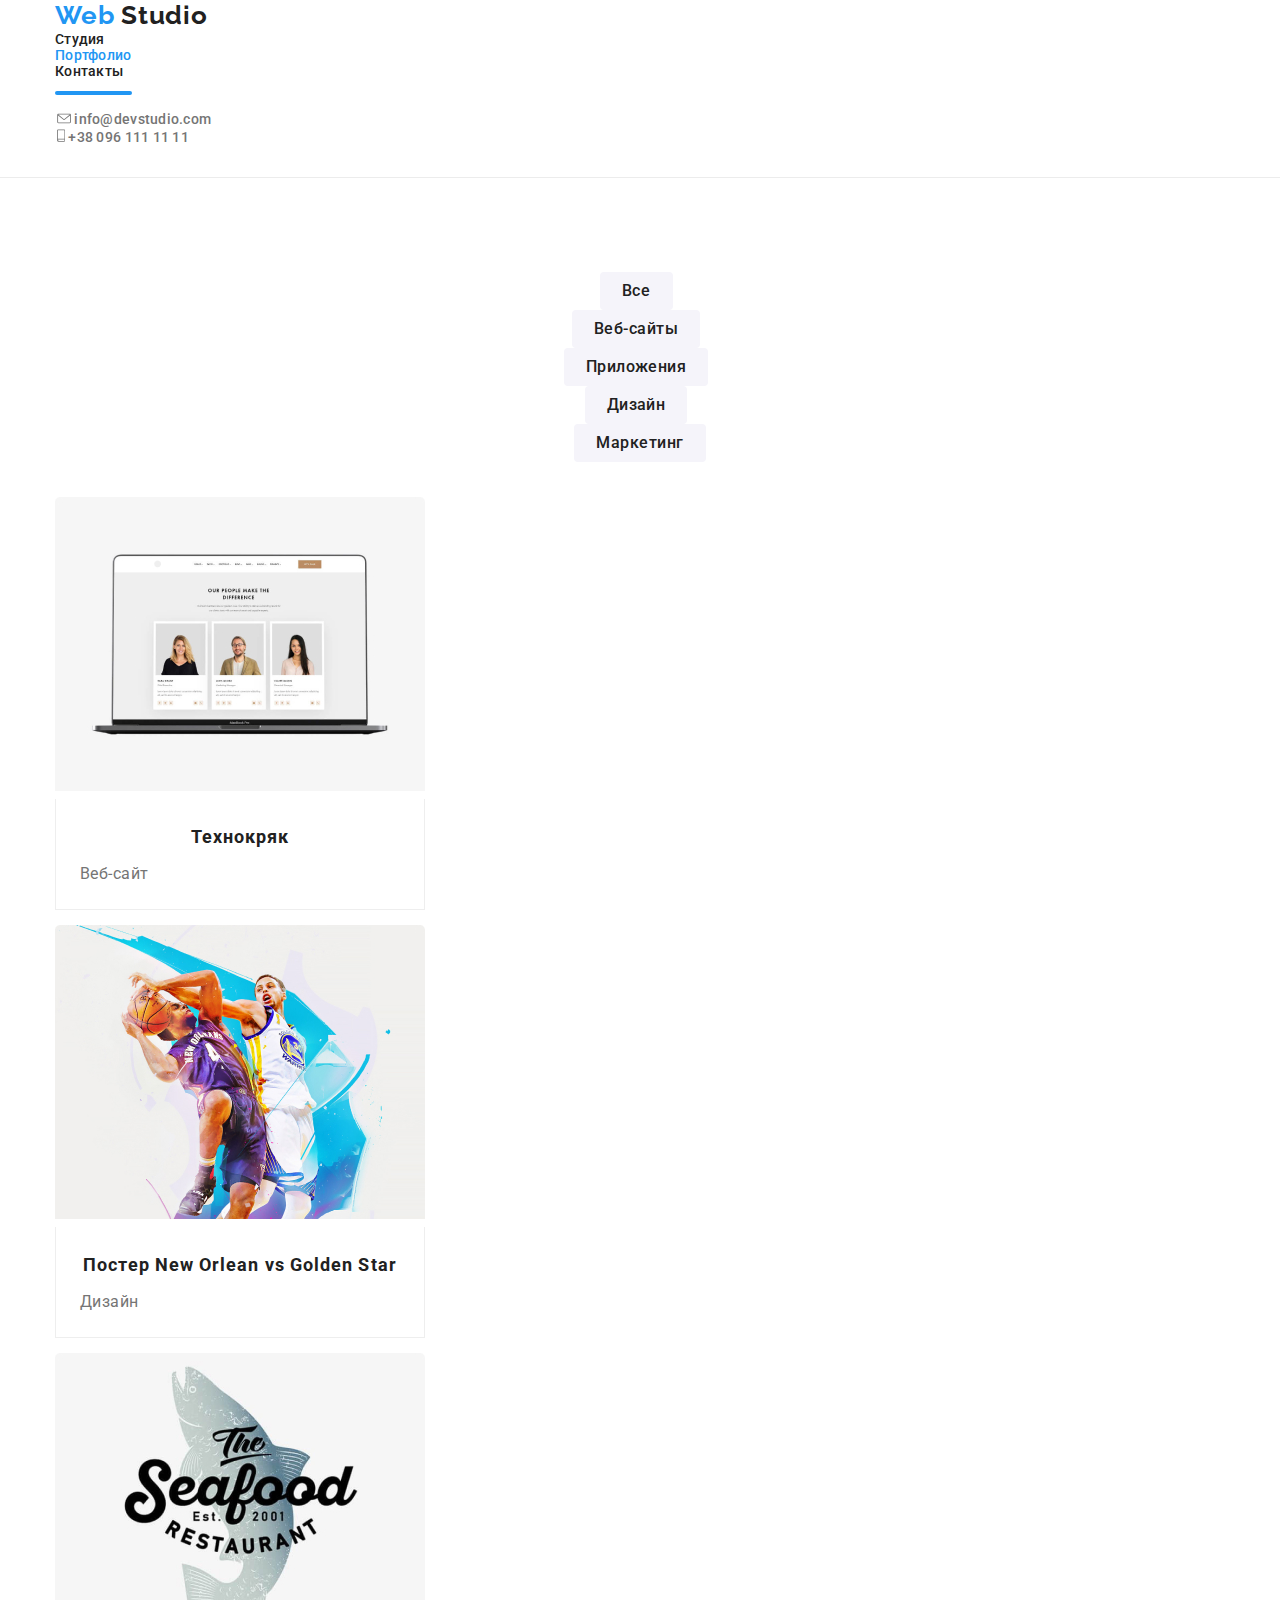
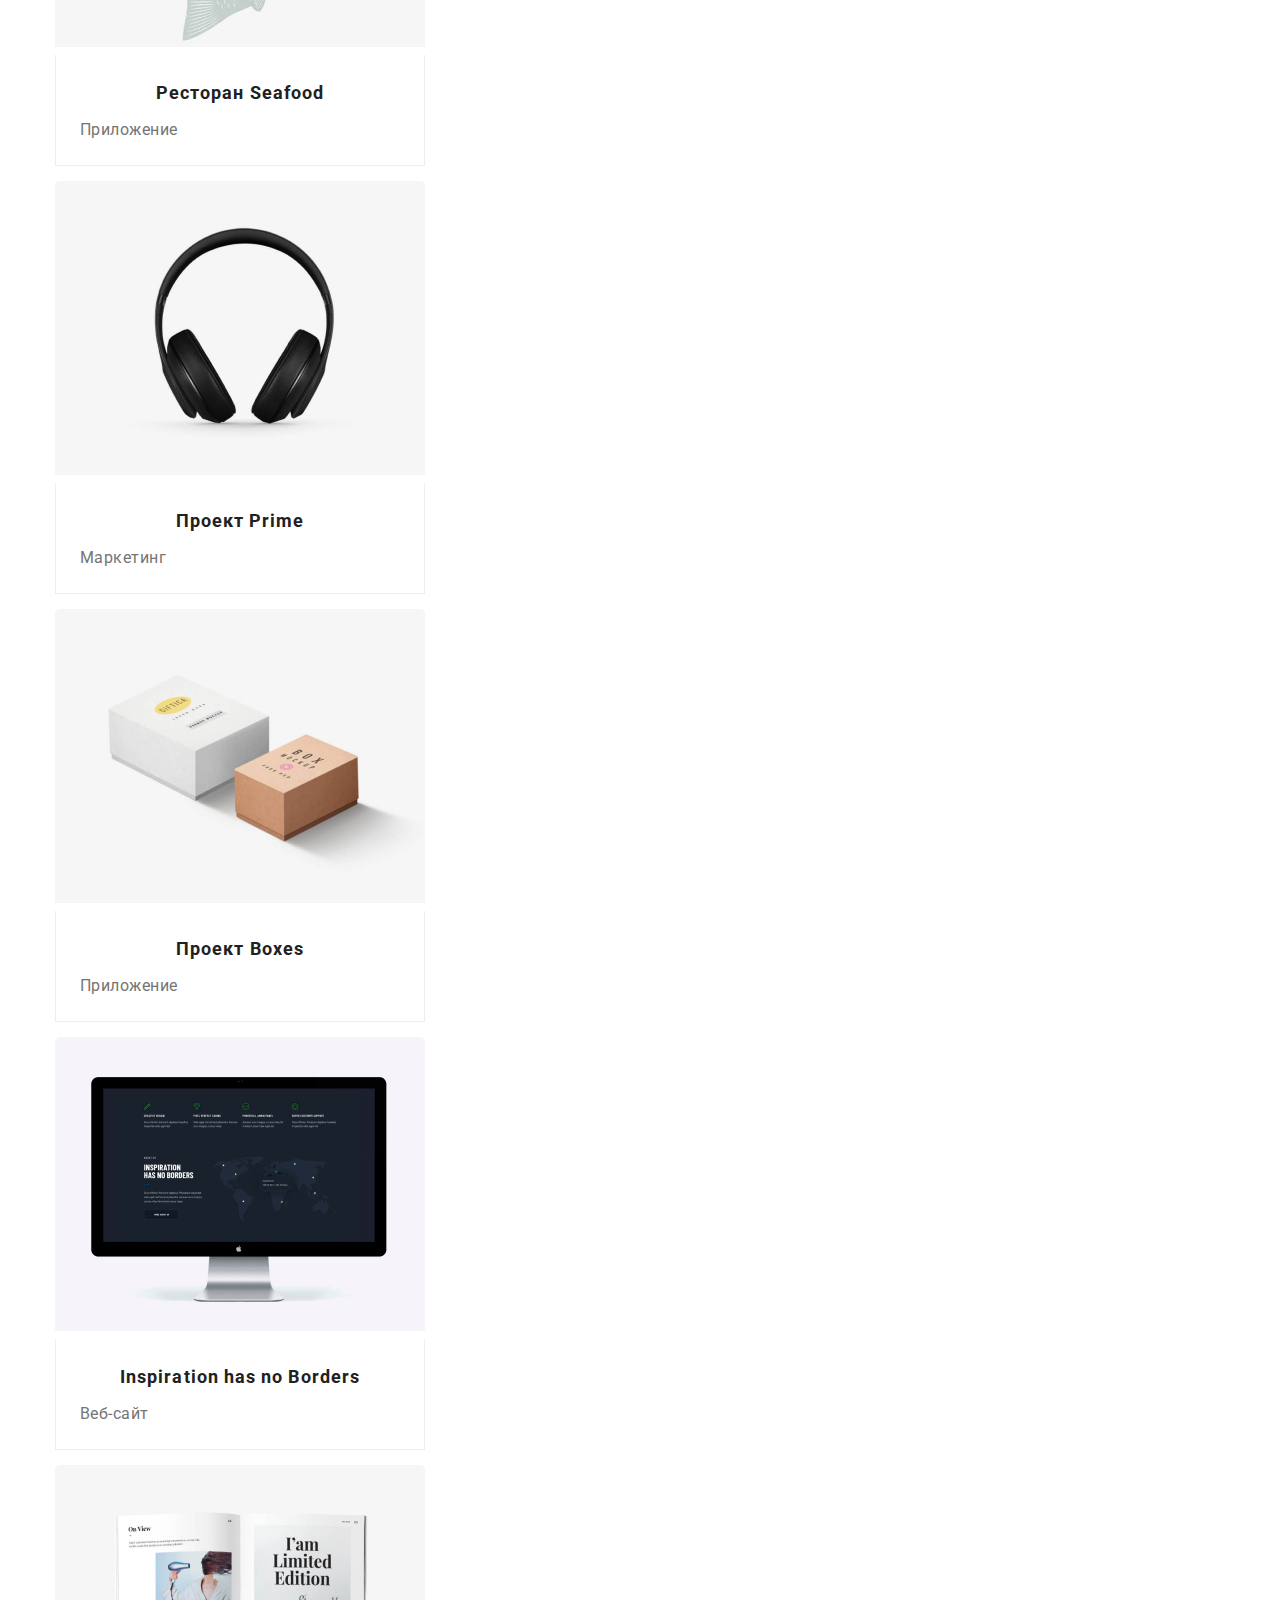
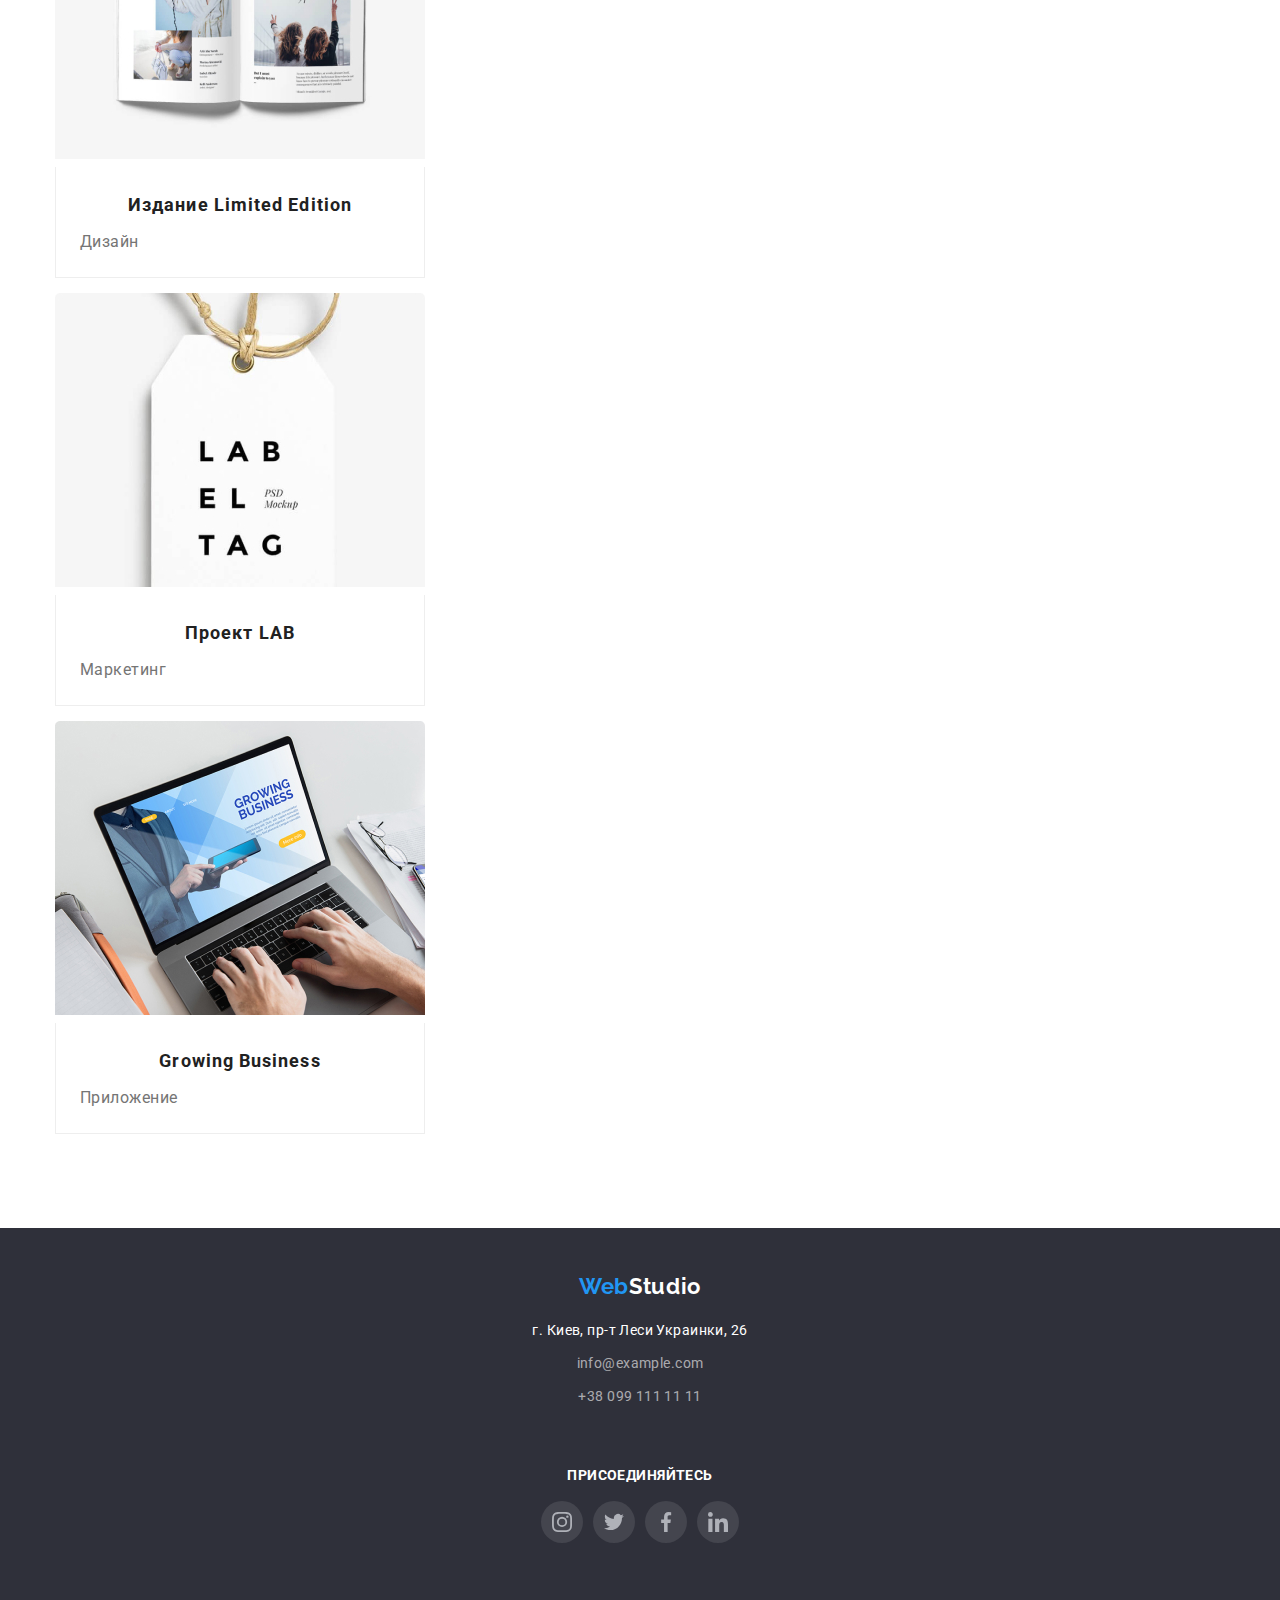
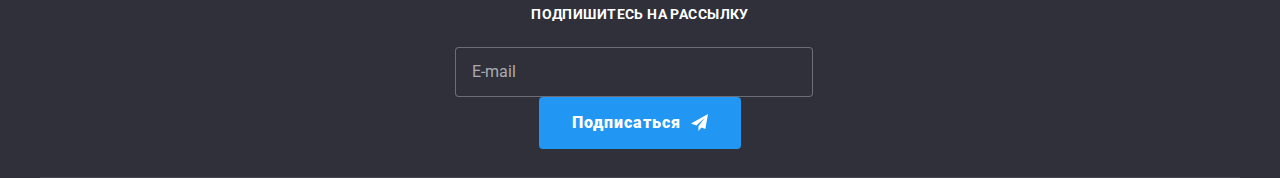
==== portfolio.html @ fcca1f17 "DZ08_30.07.2020" ====
<!DOCTYPE html>
<html lang="ru">
  <head>
    <meta charset="UTF-8" />
    <meta name="viewport" content="width=device-width, initial-scale=1.0" />
    <link
      rel="stylesheet"
      href="https://fonts.googleapis.com/css2?family=Raleway:wght@700&family=Roboto:wght@400;500;900&display=swap"
    />
    <link
      rel="stylesheet"
      href="https://cdnjs.cloudflare.com/ajax/libs/modern-normalize/0.6.0/modern-normalize.min.css"
    />
    <link rel="stylesheet" href="./css/styles.css" />
    <link rel="stylesheet" href="./css/main.min.css" />
    <title>Портфолиo</title>
  </head>

  <body class="body">
    <header class="portfolioheader">
      <div class="container">
        <a href="./index.html" class="logo" id="top"
          ><span class="active">Web</span> Studio</a
        >
        <nav class="navigation">
          <ul class="nav-list">
            <li class="nav-item">
              <a href="./index.html" class="nav-linc">Студия</a>
            </li>
            <li class="nav-item">
              <a href="./portfolio.html" class="nav-linc activenav"
                >Портфолио</a
              >
            </li>
            <li class="nav-item"><a href="" class="nav-linc">Контакты</a></li>
          </ul>
        </nav>
        <address>
          <ul class="contacts-list">
            <li class="contacts-item">
              <a href="mailto:info@devstudio.com" class="headericon"
                ><svg class="icon-mail" width="16" height="12">
                  <use href="./images/sprite.svg#iconmail"></use>
                </svg>
                info@devstudio.com</a
              >
            </li>
            <li class="contacts-item">
              <a href="tel:+380961111111" class="headericon"
                ><svg class="icon-phone" width="10" height="15">
                  <use href="./images/sprite.svg#icontelephone01"></use>
                </svg>
                +38 096 111 11 11</a
              >
            </li>
          </ul>
        </address>
      </div>
    </header>
    <main>
      <section class="our-works">
        <div class="container">
          <h1>Наши работы</h1>
          <!-- Скрыть заголовок -->
          <!-- кнопки -->
          <ul class="filters-list">
            <li class="filters-item">
              <button type="button" class="pbutton shadow">Все</button>
            </li>
            <li class="filters-item">
              <button type="button" class="pbutton shadow">Веб-сайты</button>
            </li>
            <li class="filters-item">
              <button type="button" class="pbutton shadow">Приложения</button>
            </li>
            <li class="filters-item">
              <button type="button" class="pbutton shadow">Дизайн</button>
            </li>
            <li class="filters-item">
              <button type="button" class="pbutton shadow">Маркетинг</button>
            </li>
          </ul>
          <!-- список -->
          <ul class="works">
            <li class="works-item">
              <a class="item-link" href="#">
                <div class="imageportfolio">
                  <img
                    src="./images/portfolio-noutbook.jpg"
                    alt="Изображение ноутбука"
                    width="370"
                    height="294"
                  />
                  <div class="overlay-description">
                    <p class="item-description">
                      Технокряк это современная площадка распространения
                      коронавируса. Компании используют эту платформу для
                      цифрового шпионажа и атак на защищённые сервера
                      конкурентов.
                    </p>
                  </div>
                </div>
                <div class="item-info">
                  <h2 class="item-title">Технокряк</h2>
                  <p class="filter-type">Веб-сайт</p>
                </div>
              </a>
            </li>
            <li class="works-item">
              <a class="item-link" href="#">
                <div class="imageportfolio">
                  <img
                    src="./images/portfolio-bascket.jpg"
                    alt="Постер New Orlean vs Golden Star"
                    width="370"
                    height="294"
                  />
                  <div class="overlay-description">
                    <p class="item-description">
                      Технокряк это современная площадка распространения
                      коронавируса. Компании используют эту платформу для
                      цифрового шпионажа и атак на защищённые сервера
                      конкурентов.
                    </p>
                  </div>
                </div>
                <div class="item-info">
                  <h2 class="item-title">Постер New Orlean vs Golden Star</h2>
                  <p class="filter-type">Дизайн</p>
                </div>
              </a>
            </li>
            <li class="works-item">
              <a class="item-link" href="#">
                <div class="imageportfolio">
                  <img
                    src="./images/portfolio-fish.jpg"
                    alt="Изображение лого ресторана"
                    width="370"
                    height="294"
                  />
                  <div class="overlay-description">
                    <p class="item-description">
                      Технокряк это современная площадка распространения
                      коронавируса. Компании используют эту платформу для
                      цифрового шпионажа и атак на защищённые сервера
                      конкурентов.
                    </p>
                  </div>
                </div>
                <div class="item-info">
                  <h2 class="item-title">Ресторан Seafood</h2>
                  <p class="filter-type">Приложение</p>
                </div>
              </a>
            </li>
            <li class="works-item">
              <a class="item-link" href="#">
                <div class="imageportfolio">
                  <img
                    src="./images/portfolio-headphones.jpg"
                    alt="Изображение наушников"
                    width="370"
                    height="294"
                  />
                  <div class="overlay-description">
                    <p class="item-description">
                      Технокряк это современная площадка распространения
                      коронавируса. Компании используют эту платформу для
                      цифрового шпионажа и атак на защищённые сервера
                      конкурентов.
                    </p>
                  </div>
                </div>
                <div class="item-info">
                  <h2 class="item-title">Проект Prime</h2>
                  <p class="filter-type">Маркетинг</p>
                </div>
              </a>
            </li>
            <li class="works-item">
              <a class="item-link" href="#">
                <div class="imageportfolio">
                  <img
                    src="./images/portfolio-boxes.jpg"
                    alt="Изображение коробок"
                    width="370"
                    height="294"
                  />
                  <div class="overlay-description">
                    <p class="item-description">
                      Технокряк это современная площадка распространения
                      коронавируса. Компании используют эту платформу для
                      цифрового шпионажа и атак на защищённые сервера
                      конкурентов.
                    </p>
                  </div>
                </div>
                <div class="item-info">
                  <h2 class="item-title">Проект Boxes</h2>
                  <p class="filter-type">Приложение</p>
                </div>
              </a>
            </li>
            <li class="works-item">
              <a class="item-link" href="">
                <div class="imageportfolio">
                  <img
                    src="./images/portfolio-imac.jpg"
                    alt="Изображение монитора"
                    width="370"
                    height="294"
                  />
                  <div class="overlay-description">
                    <p class="item-description">
                      Технокряк это современная площадка распространения
                      коронавируса. Компании используют эту платформу для
                      цифрового шпионажа и атак на защищённые сервера
                      конкурентов.
                    </p>
                  </div>
                </div>
                <div class="item-info">
                  <h2 class="item-title">Inspiration has no Borders</h2>
                  <p class="filter-type">Веб-сайт</p>
                </div>
              </a>
            </li>
            <li class="works-item">
              <a class="item-link" href="">
                <div class="imageportfolio">
                  <img
                    src="./images/portfolio-magazine.jpg"
                    alt="Изображение книги"
                    width="370"
                    height="294"
                  />
                  <div class="overlay-description">
                    <p class="item-description">
                      Технокряк это современная площадка распространения
                      коронавируса. Компании используют эту платформу для
                      цифрового шпионажа и атак на защищённые сервера
                      конкурентов.
                    </p>
                  </div>
                </div>
                <div class="item-info">
                  <h2 class="item-title">Издание Limited Edition</h2>
                  <p class="filter-type">Дизайн</p>
                </div>
              </a>
            </li>
            <li class="works-item">
              <a class="item-link" href="">
                <div class="imageportfolio">
                  <img
                    src="./images/portfolio-lable.jpg"
                    alt="Изображение логотипа компании"
                    width="370"
                    height="294"
                  />
                  <div class="overlay-description">
                    <p class="item-description">
                      Технокряк это современная площадка распространения
                      коронавируса. Компании используют эту платформу для
                      цифрового шпионажа и атак на защищённые сервера
                      конкурентов.
                    </p>
                  </div>
                </div>
                <div class="item-info">
                  <h2 class="item-title">Проект LAB</h2>
                  <p class="filter-type">Маркетинг</p>
                </div>
              </a>
            </li>
            <li class="works-item">
              <a class="item-link" href="">
                <div class="imageportfolio">
                  <img
                    src="./images/portfolio-heandlaptop.jpg"
                    alt="Изображение ноутбука"
                    width="370"
                    height="294"
                  />
                  <div class="overlay-description">
                    <p class="item-description">
                      Технокряк это современная площадка распространения
                      коронавируса. Компании используют эту платформу для
                      цифрового шпионажа и атак на защищённые сервера
                      конкурентов.
                    </p>
                  </div>
                </div>
                <div class="item-info">
                  <h2 class="item-title">Growing Business</h2>
                  <p class="filter-type">Приложение</p>
                </div>
              </a>
            </li>
          </ul>
        </div>
      </section>
    </main>
    <footer>
      <div class="container">
        <div>
          <a class="logo" href=""><span class="active">Web</span> Studio</a>
          <address class="address">
            <ul class="address-list">
              <li class="address-item">г. Киев, пр-т Леси Украинки, 26</li>
              <li class="address-item">
                <a href="mailto:info@example.com">info@example.com</a>
              </li>
              <li class="address-item">
                <a href="tel:+380991111111">+38 099 111 11 11</a>
              </li>
            </ul>
          </address>
        </div>
        <div class="subscribe-social">
          <p class="subscribe">Присоединяйтесь</p>
          <ul class="social">
            <li class="social-item">
              <a href="" class="sociallinc"
                ><svg class="socialicon" width="20" height="20">
                  <use href="./images/sprite.svg#iconinstagram"></use>
                </svg>
              </a>
            </li>
            <li class="social-item">
              <a href="" class="sociallinc"
                ><svg class="socialicon" width="20" height="20">
                  <use href="./images/sprite.svg#icontvitter"></use>
                </svg>
              </a>
            </li>
            <li class="social-item">
              <a href="" class="sociallinc"
                ><svg class="socialicon" width="20" height="20">
                  <use href="./images/sprite.svg#iconfasebook"></use>
                </svg>
              </a>
            </li>
            <li class="social-item">
              <a href="" class="sociallinc"
                ><svg class="socialicon" width="20" height="20">
                  <use href="./images/sprite.svg#iconin"></use>
                </svg>
              </a>
            </li>
          </ul>
        </div>
        <div class="subscribe-form">
          <b class="footer-call">Подпишитесь на рассылку</b>
          <form>
            <div class="subscription">
              <input
                type="email"
                name="email"
                class="email"
                placeholder="E-mail"
              />
              <button type="submit" class="button button-footer">
                <span class="subscriber">Подписаться</span
                ><svg class="subscriber-icon" width="27" height="27">
                  <use href="./images/sprite.svg#iconiconsend"></use>
                </svg>
              </button>
            </div>
          </form>
        </div>
      </div>
    </footer>
    <script src="./js/modal.js"></script>
  </body>
</html>
---- css/main.min.css ----
html{-webkit-box-sizing:border-box;box-sizing:border-box}*,::before,::after{-webkit-box-sizing:inherit;box-sizing:inherit}h1,h2,h3,p{margin-top:0px;margin-bottom:0px}ul{list-style:none;padding-left:0px;margin:0px}body{font-family:"Roboto",sans-serif;color:#757575;font-size:14px;line-height:1.71;letter-spacing:0.03em}body.modal-open{overflow:hidden}.container{margin-top:0px;margin-bottom:0px;margin-left:auto;margin-right:auto;padding-top:94px;padding-right:15px;padding-bottom:94px;padding-left:15px}@media screen and (min-width: 480px){.container{width:480px}}@media screen and (min-width: 768px){.container{width:768px}}@media screen and (min-width: 1200px){.container{width:1200px}}header .container,footer .container{padding-top:0px;padding-bottom:0px}header{font-family:Roboto;font-style:normal;font-weight:500;font-size:14px;line-height:16px;letter-spacing:0.02em;color:#212121;border-bottom:2px solid #ececec}.portfolioheader{border-bottom:1px solid #ececec}header .container{-webkit-box-align:center;-ms-flex-align:center;align-items:center}header a{text-decoration:none}.address{font-style:none}.logo{display:block;font-family:"Raleway",sans-serif;color:#212121;font-size:26px;font-weight:700;line-height:1.19;letter-spacing:0.03em}.active{color:#2196f3}.nav-item .nav-linc.activenav{position:relative;color:#2196f3}.activenav::after{content:"";position:absolute;left:0;bottom:0;width:100%;height:4px;background-color:#2196f3;border-radius:2px}.nav-item{-webkit-transition:color 250ms cubic-bezier(0.4, 0, 0.2, 1);transition:color 250ms cubic-bezier(0.4, 0, 0.2, 1)}.nav-item:not(:last-child){margin-right:50px}.nav-linc{position:relative;text-decoration:none}.nav-item .nav-linc{color:#212121;padding-top:32px;padding-bottom:32px;-webkit-transition:color 250ms cubic-bezier(0.4, 0, 0.2, 1);transition:color 250ms cubic-bezier(0.4, 0, 0.2, 1)}.nav-item .nav-linc:hover,.nav-item .nav-linc:focus{color:#2196f3}.nav-item .nav-linc::before{content:"";position:absolute;left:0;bottom:0;background-color:#2196f3;width:100%;height:4px;border-radius:2px;-webkit-transform:scaleX(0);transform:scaleX(0);-webkit-transition:-webkit-transform 250ms cubic-bezier(0.4, 0, 0.2, 1);transition:-webkit-transform 250ms cubic-bezier(0.4, 0, 0.2, 1);transition:transform 250ms cubic-bezier(0.4, 0, 0.2, 1);transition:transform 250ms cubic-bezier(0.4, 0, 0.2, 1), -webkit-transform 250ms cubic-bezier(0.4, 0, 0.2, 1)}.nav-item .nav-linc:hover::before{-webkit-transform:scaleX(1);transform:scaleX(1)}.contacts-list{-webkit-box-orient:vertical;-webkit-box-direction:normal;-ms-flex-direction:column;flex-direction:column;-webkit-box-pack:center;-ms-flex-pack:center;justify-content:center;-webkit-box-align:center;-ms-flex-align:center;align-items:center;padding-top:32px;padding-bottom:32px;font-family:Roboto;font-style:normal;font-weight:500;font-size:14px;line-height:16px;letter-spacing:0.02em}.contacts-item:not(:last-child){margin-right:50px}.headericon{-webkit-box-align:center;-ms-flex-align:center;align-items:center;color:#757575;fill:#757575;-webkit-transition:color 250ms cubic-bezier(0.4, 0, 0.2, 1),fill 250ms cubic-bezier(0.4, 0, 0.2, 1);transition:color 250ms cubic-bezier(0.4, 0, 0.2, 1),fill 250ms cubic-bezier(0.4, 0, 0.2, 1)}.headericon:hover,.headericon:focus{fill:#2196f3;color:#2196f3}.logo-and-button{position:relative;display:-webkit-box;display:-ms-flexbox;display:flex;-webkit-box-align:center;-ms-flex-align:center;align-items:center;-webkit-box-pack:justify;-ms-flex-pack:justify;justify-content:space-between;min-height:80px}.header-button{display:-webkit-inline-box;display:-ms-inline-flexbox;display:inline-flex;padding:0px;margin:0px;border:none;background-color:transparent}.header-button:hover,.header-button:focus{fill:#2196f3;color:#2196f3}.header-button .icon-menu{display:none}.header-button.is-open .icon-menu{display:block}.header-button.is-open .icon-cross{display:none}.menu-container.is-open{display:block}.menu-container{position:absolute;display:none;height:393px;top:60px;left:0;width:100%;padding-top:60px;padding-bottom:60px;z-index:10;text-align:center;background-color:#fff}.hero{max-width:1600px;min-height:600px;margin-left:auto;margin-right:auto;background-image:-webkit-gradient(linear, left top, right top, from(rgba(47,48,58,0.8)), to(rgba(47,48,58,0.8))),url(../images/hero_img.jpg);background-image:linear-gradient(to right, rgba(47,48,58,0.8), rgba(47,48,58,0.8)),url(../images/hero_img.jpg);background-size:cover;background-position:center;background-repeat:no-repeat;text-align:center;padding-top:200px;padding-bottom:200px;background-color:slategray}.hero-title{color:#fff;font-size:44px;line-height:1.36;font-weight:900;letter-spacing:0.06em;text-transform:uppercase;margin-bottom:30px}.backdrop{position:fixed;top:0;left:0;width:100%;height:100%;overflow-y:scroll;background-color:rgba(0,0,0,0.2);opacity:1;-webkit-transition:opacity 250ms cubic-bezier(0.4, 0, 0.2, 1);transition:opacity 250ms cubic-bezier(0.4, 0, 0.2, 1)}.modal{position:absolute;-webkit-transform:translate(-50%, -50%);transform:translate(-50%, -50%);max-width:calc(100% - 30px);max-height:calc(100% - 30px);overflow:auto;text-align:center;padding-top:40px;padding-right:40px;padding-bottom:40px;padding-left:40px;margin-top:93px;background-color:#ffffff;border-radius:4px;-webkit-box-shadow:0px 2px 1px rgba(0,0,0,0.2),0px 1px 1px rgba(0,0,0,0.14),0px 1px 3px rgba(0,0,0,0.12);box-shadow:0px 2px 1px rgba(0,0,0,0.2),0px 1px 1px rgba(0,0,0,0.14),0px 1px 3px rgba(0,0,0,0.12);-webkit-transform:translate(-50%, -50%) scale(1);transform:translate(-50%, -50%) scale(1);-webkit-transition:-webkit-transform 250ms cubic-bezier(0.4, 0, 0.2, 1);transition:-webkit-transform 250ms cubic-bezier(0.4, 0, 0.2, 1);transition:transform 250ms cubic-bezier(0.4, 0, 0.2, 1);transition:transform 250ms cubic-bezier(0.4, 0, 0.2, 1), -webkit-transform 250ms cubic-bezier(0.4, 0, 0.2, 1)}@media (min-width: 768px){.modal{position:absolute;top:50%;left:50%}}.backdrop.is-hidden{opacity:0;pointer-events:none}.backdrop.is-hidden .modal{-webkit-transform:translate(-50%, -50%) scale(0.5);transform:translate(-50%, -50%) scale(0.5)}.modal-name{display:block;margin-bottom:30px;font-weight:700;line-height:1.15;font-size:20px;color:#212121}.modal-input{position:relative;display:block;margin-bottom:30px}.coment-input{position:relative;display:block;margin-bottom:30px}.input-field{padding-left:42px;padding-top:12px;padding-bottom:12px;width:100%;resize:none;border:1px solid rgba(33,33,33,0.2);border-radius:4px;-webkit-transition:border-color 250ms cubic-bezier(0.4, 0, 0.2, 1);transition:border-color 250ms cubic-bezier(0.4, 0, 0.2, 1)}.input-label{position:absolute;top:50%;left:42px;-webkit-transform:translateY(-50%);transform:translateY(-50%);letter-spacing:0.01em;-webkit-transition:color 250ms cubic-bezier(0.4, 0, 0.2, 1),-webkit-transform 250ms cubic-bezier(0.4, 0, 0.2, 1);transition:color 250ms cubic-bezier(0.4, 0, 0.2, 1),-webkit-transform 250ms cubic-bezier(0.4, 0, 0.2, 1);transition:transform 250ms cubic-bezier(0.4, 0, 0.2, 1),color 250ms cubic-bezier(0.4, 0, 0.2, 1);transition:transform 250ms cubic-bezier(0.4, 0, 0.2, 1),color 250ms cubic-bezier(0.4, 0, 0.2, 1),-webkit-transform 250ms cubic-bezier(0.4, 0, 0.2, 1)}.modal-icon{position:absolute;top:50%;left:16px;-webkit-transform:translateY(-50%);transform:translateY(-50%);-webkit-transition:fill 250ms cubic-bezier(0.4, 0, 0.2, 1);transition:fill 250ms cubic-bezier(0.4, 0, 0.2, 1)}.modal-input:focus-within>.input-field{outline:none;border-color:#2196f3}.modal-input:focus-within>.input-label,.input-field:not(:placeholder-shown)+.input-label{-webkit-transform:translate(-25px, -35px);transform:translate(-25px, -35px);font-size:12px;line-height:1.17px;color:#2196f3}.modal-input:focus-within>.modal-icon{fill:#2196f3}.input-textarea{padding-left:16px;padding-top:12px;padding-bottom:12px;width:100%;resize:none;border:1px solid rgba(33,33,33,0.2);border-radius:4px;-webkit-transition:border-color 250ms cubic-bezier(0.4, 0, 0.2, 1);transition:border-color 250ms cubic-bezier(0.4, 0, 0.2, 1)}.input-textfield{position:absolute;top:10%;left:16px;-webkit-transform:translateY(-50%);transform:translateY(-50%);letter-spacing:0.01em;-webkit-transition:color 250ms cubic-bezier(0.4, 0, 0.2, 1),-webkit-transform 250ms cubic-bezier(0.4, 0, 0.2, 1);transition:color 250ms cubic-bezier(0.4, 0, 0.2, 1),-webkit-transform 250ms cubic-bezier(0.4, 0, 0.2, 1);transition:transform 250ms cubic-bezier(0.4, 0, 0.2, 1),color 250ms cubic-bezier(0.4, 0, 0.2, 1);transition:transform 250ms cubic-bezier(0.4, 0, 0.2, 1),color 250ms cubic-bezier(0.4, 0, 0.2, 1),-webkit-transform 250ms cubic-bezier(0.4, 0, 0.2, 1)}.coment-input:focus-within>.input-textarea{outline:none;border-color:#2196f3}.coment-input:focus-within>.input-textfield,.input-textarea:not(:placeholder-shown)+.input-textfield{-webkit-transform:translate(0px, -35px);transform:translate(0px, -35px);font-size:12px;line-height:1.17px;color:#2196f3}.coment-input:focus-within>.modal-icon{fill:#2196f3}.form-text{display:block;position:absolute;top:30%;left:42px;-webkit-transform:translateY(-50%);transform:translateY(-50%);-webkit-transition:250ms cubic-bezier(0.4, 0, 0.2, 1),-webkit-transform 250ms cubic-bezier(0.4, 0, 0.2, 1);transition:250ms cubic-bezier(0.4, 0, 0.2, 1),-webkit-transform 250ms cubic-bezier(0.4, 0, 0.2, 1);transition:transform 250ms cubic-bezier(0.4, 0, 0.2, 1),250ms cubic-bezier(0.4, 0, 0.2, 1);transition:transform 250ms cubic-bezier(0.4, 0, 0.2, 1),250ms cubic-bezier(0.4, 0, 0.2, 1),-webkit-transform 250ms cubic-bezier(0.4, 0, 0.2, 1);line-height:1.33;letter-spacing:0.01em}.icon-label{position:absolute;top:30%;left:16px;fill:#757575;-webkit-transform:translateY(-50%);transform:translateY(-50%);-webkit-transition:fill 250ms cubic-bezier(0.4, 0, 0.2, 1);transition:fill 250ms cubic-bezier(0.4, 0, 0.2, 1)}.modal-button{-webkit-box-shadow:0px 2px 2px rgba(0,0,0,0.12),0px 1px 2px rgba(0,0,0,0.08),0px 3px 1px rgba(0,0,0,0.1);box-shadow:0px 2px 2px rgba(0,0,0,0.12),0px 1px 2px rgba(0,0,0,0.08),0px 3px 1px rgba(0,0,0,0.1)}.modal-close{position:absolute;bottom:100%;left:100%;-webkit-transform:translate(-130%, 130%);transform:translate(-130%, 130%);text-align:center;-webkit-box-pack:center;-ms-flex-pack:center;justify-content:center;display:-webkit-box;display:-ms-flexbox;display:flex;-webkit-box-align:center;-ms-flex-align:center;align-items:center;background-color:#ffffff;fill:#000000;width:30px;height:30px;border:1px solid rgba(0,0,0,0.1);border-radius:50%;-webkit-transition:fill 250ms cubic-bezier(0.4, 0, 0.2, 1);transition:fill 250ms cubic-bezier(0.4, 0, 0.2, 1)}.modal-close:hover,.modal-close:focus{background-color:#ffffff;fill:#2196f3}.terms,.terms:visited{color:#2196f3}.checkbox-field{display:-webkit-box;display:-ms-flexbox;display:flex;-webkit-box-align:center;-ms-flex-align:center;align-items:center;-webkit-box-pack:center;-ms-flex-pack:center;justify-content:center}.checkbox{position:absolute;width:1px;height:1px;margin:-1px;border:0;padding:0;clip:rect(0 0 0 0);overflow:hidden}.confirmation{display:inline-block;margin-right:8px;width:15px;height:15px;border:2px solid #212121;border-radius:2px}.checkbox:checked+.confirmation{border-color:transparent;background-color:#2196f3;background-image:url(../images/modal-galochka.svg);background-size:contain;background-origin:border-box}.email{margin-right:12px;padding-left:16px;padding-top:15px;padding-bottom:15px;width:358px;height:50px;border:1px solid rgba(255,255,255,0.3);border-radius:4px;background-color:#2f303a;color:#afb1b8;font-size:16px;line-height:1.25}.email::-webkit-input-placeholder{color:rgba(255,255,255,0.6);font-size:16px;line-height:1.25}.email:-ms-input-placeholder{color:rgba(255,255,255,0.6);font-size:16px;line-height:1.25}.email::-ms-input-placeholder{color:rgba(255,255,255,0.6);font-size:16px;line-height:1.25}.email::placeholder{color:rgba(255,255,255,0.6);font-size:16px;line-height:1.25}.clients-list{display:-webkit-box;display:-ms-flexbox;display:flex;-ms-flex-wrap:wrap;flex-wrap:wrap;-webkit-box-pack:justify;-ms-flex-pack:justify;justify-content:space-between}.clients-item{padding-bottom:15px}.clientlinc{display:-webkit-box;display:-ms-flexbox;display:flex;-webkit-box-align:center;-ms-flex-align:center;align-items:center;-webkit-box-pack:center;-ms-flex-pack:center;justify-content:center;padding:0px;fill:#afb1b8;border:1px solid #afb1b8;border-radius:4px;height:90px;width:210px;cursor:pointer;-webkit-transition:border-color 250ms cubic-bezier(0.4, 0, 0.2, 1),fill 250ms cubic-bezier(0.4, 0, 0.2, 1);transition:border-color 250ms cubic-bezier(0.4, 0, 0.2, 1),fill 250ms cubic-bezier(0.4, 0, 0.2, 1)}.clientlinc:hover,.clientlinc:focus{border-color:#2196f3;fill:#2196f3}.features .title{opacity:0;margin-top:0px;margin-bottom:0px;height:0px}.itemfeatitem{display:-webkit-box;display:-ms-flexbox;display:flex;height:120px;-webkit-box-align:center;-ms-flex-align:center;align-items:center;-webkit-box-pack:center;-ms-flex-pack:center;justify-content:center;background-repeat:no-repeat;background-position:center;background-color:#f5f4fa;margin-bottom:30px;margin-top:30px;border-radius:4px}.featitem{width:100%}.featitem:not(:last-child){margin-right:30px}.item-title{display:-webkit-box;display:-ms-flexbox;display:flex;line-height:1.14;margin-bottom:10px;-webkit-box-align:center;-ms-flex-align:center;align-items:center;-webkit-box-pack:center;-ms-flex-pack:center;justify-content:center}.features .item-text{text-align:left}.team ul{list-style:none}.team{font-size:16px;text-align:center;line-height:1.19;background:#f5f4fa}.team-list{display:-webkit-box;display:-ms-flexbox;display:flex;-webkit-box-align:center;-ms-flex-align:center;align-items:center;-webkit-box-orient:vertical;-webkit-box-direction:normal;-ms-flex-direction:column;flex-direction:column;-webkit-box-pack:center;-ms-flex-pack:center;justify-content:center}.team-item{display:block;max-width:450px;margin-top:30px;border-radius:4px;-webkit-box-shadow:0px 2px 1px rgba(0,0,0,0.2),0px 1px 1px rgba(0,0,0,0.14),0px 1px 3px rgba(0,0,0,0.12);box-shadow:0px 2px 1px rgba(0,0,0,0.2),0px 1px 1px rgba(0,0,0,0.14),0px 1px 3px rgba(0,0,0,0.12);overflow:hidden}.team-item-info{text-align:center;padding:30px 32px 24px;background:#fff}.team .item-title{font-size:16px;font-weight:500;text-transform:none;margin-bottom:10px}.team .item-descriptionteam{font-size:16px;line-height:1.19;margin-bottom:16px}.title{color:#212121;font-size:33px;line-height:1.16;font-weight:700;text-align:center;margin-bottom:50px}.item-title{color:#212121;font-size:14px;line-height:0.87;text-transform:uppercase}.item-text{font-size:14px;line-height:1.71}.social{display:-webkit-box;display:-ms-flexbox;display:flex;-webkit-box-pack:center;-ms-flex-pack:center;justify-content:center}.sociallinc{display:-webkit-box;display:-ms-flexbox;display:flex;height:42px;width:42px;border-radius:50%;-webkit-box-align:center;-ms-flex-align:center;align-items:center;-webkit-box-pack:center;-ms-flex-pack:center;justify-content:center;padding:0;fill:#afb1b8;-webkit-transition:fill 250ms cubic-bezier(0.4, 0, 0.2, 1),background-color 250ms cubic-bezier(0.4, 0, 0.2, 1);transition:fill 250ms cubic-bezier(0.4, 0, 0.2, 1),background-color 250ms cubic-bezier(0.4, 0, 0.2, 1);background-color:rgba(255,255,255,0.1);border-radius:50px}.sociallinc:hover,.sociallinc:focus{fill:#fff;background-color:#2196f3}.wedoit{display:none;list-style-type:none;text-decoration:none}.wedoit-item{display:block;position:relative;z-index:-1}.wedoit .wedo-image{display:block;background-color:unset}.wedoit .item-title{text-align:center;margin:0 auto;padding-top:27px;padding-bottom:27px;color:#fff;background-color:rgba(47,48,58,0.8);width:100%;position:absolute;left:0px;bottom:0px}.button{text-decoration:none;font-weight:700;font-size:16px;line-height:1.88;text-align:center;letter-spacing:0.06em;color:#fff;background-color:#2196f3;display:inline-block;border:1px solid transparent;border-radius:4px;padding:10px 32px;min-width:200px;-webkit-transition:color 250ms cubic-bezier(0.4, 0, 0.2, 1),border-color 250ms cubic-bezier(0.4, 0, 0.2, 1),background-color 250ms cubic-bezier(0.4, 0, 0.2, 1);transition:color 250ms cubic-bezier(0.4, 0, 0.2, 1),border-color 250ms cubic-bezier(0.4, 0, 0.2, 1),background-color 250ms cubic-bezier(0.4, 0, 0.2, 1)}.subscription{display:-webkit-box;display:-ms-flexbox;display:flex;-webkit-box-orient:vertical;-webkit-box-direction:normal;-ms-flex-direction:column;flex-direction:column;-webkit-box-pack:center;-ms-flex-pack:center;justify-content:center;-webkit-box-align:center;-ms-flex-align:center;align-items:center}.button-footer{display:-webkit-box;display:-ms-flexbox;display:flex;-webkit-box-align:center;-ms-flex-align:center;align-items:center;-webkit-box-pack:center;-ms-flex-pack:center;justify-content:center;fill:#fff;padding-left:auto}.subscriber-icon{padding-left:10px}.subscriber{display:inline-block;font-weight:900;font-size:16px;line-height:1.88;text-align:center;letter-spacing:0.06em}footer{color:#fff;background-color:#2f303a}footer .container{-webkit-box-align:baseline;-ms-flex-align:baseline;align-items:baseline;-webkit-box-pack:center;-ms-flex-pack:center;justify-content:center;border-bottom:1px solid rgba(255,255,255,0.1);padding-top:45px;padding-bottom:28px}footer .subscribe-social{margin-left:auto}footer .subscribe-form{margin-left:auto}footer a{text-decoration:none;display:block;display:-webkit-box;display:-ms-flexbox;display:flex;-webkit-box-align:center;-ms-flex-align:center;align-items:center;-webkit-box-pack:center;-ms-flex-pack:center;justify-content:center}footer .logo{display:-webkit-box;display:-ms-flexbox;display:flex;-webkit-box-align:center;-ms-flex-align:center;align-items:center;-webkit-box-pack:center;-ms-flex-pack:center;justify-content:center;color:#fff;font-size:22px;margin-right:0px;margin-bottom:20px}.address-list li:not(:last-child){margin-bottom:9px}.address-item{display:-webkit-box;display:-ms-flexbox;display:flex;-webkit-box-align:center;-ms-flex-align:center;align-items:center;-webkit-box-pack:center;-ms-flex-pack:center;justify-content:center;font-size:14px;font-style:normal}.address-item a{color:rgba(255,255,255,0.6)}.address-item a:hover,.address-item a:focus{color:#2196f3}footer .subscribe{display:-webkit-box;display:-ms-flexbox;display:flex;-webkit-box-align:center;-ms-flex-align:center;align-items:center;-webkit-box-pack:center;-ms-flex-pack:center;justify-content:center;padding-top:60px;font-size:14px;font-weight:700;line-height:0.87;text-transform:uppercase;margin-bottom:20px}footer .social{padding:0}footer .social-item:not(:last-child){margin-right:10px}.sendicon{margin-left:10px;fill:#fff}.footer-call{display:-webkit-box;display:-ms-flexbox;display:flex;-webkit-box-align:center;-ms-flex-align:center;align-items:center;-webkit-box-pack:center;-ms-flex-pack:center;justify-content:center;padding-top:60px;margin-bottom:20px;font-weight:700;text-transform:uppercase;color:#fff}.footer-email{margin-top:20px;margin-bottom:20px;padding-top:15px;padding-bottom:15px;padding-left:16px;width:100%;border:1px solid rgba(255,255,255,0.3);border-radius:4px;background-color:#2f303a;color:#afb1b8;font-size:16px;line-height:1.25}.footer-email::-webkit-input-placeholder{color:rgba(255,255,255,0.6);font-size:16px;line-height:1.25}.footer-email:-ms-input-placeholder{color:rgba(255,255,255,0.6);font-size:16px;line-height:1.25}.footer-email::-ms-input-placeholder{color:rgba(255,255,255,0.6);font-size:16px;line-height:1.25}.footer-email::placeholder{color:rgba(255,255,255,0.6);font-size:16px;line-height:1.25}.our-works .container{padding-top:94px}.our-works h1{line-height:0;opacity:0;margin-top:0px}.our-works a{display:block;text-decoration:none}.our-works ul{list-style:none}.filters-list{-webkit-box-pack:center;-ms-flex-pack:center;justify-content:center;text-align:center;margin-bottom:50px}.filters-item{min-width:73px}.filters-item:not(:last-child){margin-right:8px}.our-works .pbutton{margin:0;padding:6px 22px;min-width:73px;min-height:38px;letter-spacing:0.03em;line-height:1.62;cursor:pointer;border-radius:4px}.works{-ms-flex-wrap:wrap;flex-wrap:wrap;-webkit-box-pack:justify;-ms-flex-pack:justify;justify-content:space-between;margin:-15px}.works-item{width:370px;margin:15px;-webkit-transition:-webkit-box-shadow 250ms cubic-bezier(0.4, 0, 0.2, 1);transition:-webkit-box-shadow 250ms cubic-bezier(0.4, 0, 0.2, 1);transition:box-shadow 250ms cubic-bezier(0.4, 0, 0.2, 1);transition:box-shadow 250ms cubic-bezier(0.4, 0, 0.2, 1), -webkit-box-shadow 250ms cubic-bezier(0.4, 0, 0.2, 1)}.works-item:focus,.works-item:hover{-webkit-box-shadow:1px 4px 6px rgba(0,0,0,0.16),0px 4px 4px rgba(0,0,0,0.06),0px 1px 1px rgba(0,0,0,0.12);box-shadow:1px 4px 6px rgba(0,0,0,0.16),0px 4px 4px rgba(0,0,0,0.06),0px 1px 1px rgba(0,0,0,0.12)}.works-item .item-title{text-transform:none}.imageportfolio{position:relative;overflow:hidden}.overlay-description,.item-description{position:absolute;left:0;top:0;width:100%;height:100%;opacity:0;-webkit-transition:-webkit-transform 250ms cubic-bezier(0.4, 0, 0.2, 1);transition:-webkit-transform 250ms cubic-bezier(0.4, 0, 0.2, 1);transition:transform 250ms cubic-bezier(0.4, 0, 0.2, 1);transition:transform 250ms cubic-bezier(0.4, 0, 0.2, 1), -webkit-transform 250ms cubic-bezier(0.4, 0, 0.2, 1);-webkit-transition:opacity 250ms cubic-bezier(0.4, 0, 0.2, 1);transition:opacity 250ms cubic-bezier(0.4, 0, 0.2, 1)}.item-description{display:block;padding-top:63px;padding-right:24px;padding-bottom:63px;padding-left:24px;font-weight:400;font-size:18px;line-height:1.56;color:#fff}.overlay-description{background-color:rgba(33,150,243,0.9);-webkit-transform:translateY(100%);transform:translateY(100%);opacity:0;-webkit-transition:opacity 250ms cubic-bezier(0.4, 0, 0.2, 1),-webkit-transform 250ms cubic-bezier(0.4, 0, 0.2, 1);transition:opacity 250ms cubic-bezier(0.4, 0, 0.2, 1),-webkit-transform 250ms cubic-bezier(0.4, 0, 0.2, 1);transition:transform 250ms cubic-bezier(0.4, 0, 0.2, 1),opacity 250ms cubic-bezier(0.4, 0, 0.2, 1);transition:transform 250ms cubic-bezier(0.4, 0, 0.2, 1),opacity 250ms cubic-bezier(0.4, 0, 0.2, 1),-webkit-transform 250ms cubic-bezier(0.4, 0, 0.2, 1)}.item-link:hover .overlay-description,.item-link:focus .overlay-description{-webkit-transform:translateY(0);transform:translateY(0);opacity:1}.item-link{-webkit-transition:-webkit-transform 250ms cubic-bezier(0.4, 0, 0.2, 1);transition:-webkit-transform 250ms cubic-bezier(0.4, 0, 0.2, 1);transition:transform 250ms cubic-bezier(0.4, 0, 0.2, 1);transition:transform 250ms cubic-bezier(0.4, 0, 0.2, 1), -webkit-transform 250ms cubic-bezier(0.4, 0, 0.2, 1);-webkit-transition:opacity 250ms cubic-bezier(0.4, 0, 0.2, 1);transition:opacity 250ms cubic-bezier(0.4, 0, 0.2, 1);-webkit-transition:-webkit-box-shadow 250ms cubic-bezier(0.4, 0, 0.2, 1);transition:-webkit-box-shadow 250ms cubic-bezier(0.4, 0, 0.2, 1);transition:box-shadow 250ms cubic-bezier(0.4, 0, 0.2, 1);transition:box-shadow 250ms cubic-bezier(0.4, 0, 0.2, 1), -webkit-box-shadow 250ms cubic-bezier(0.4, 0, 0.2, 1)}.item-link:hover,.item-link:focus{-webkit-box-shadow:1px 4px 6px rgba(0,0,0,0.16),0px 4px 4px rgba(0,0,0,0.06),0px 1px 1px rgba(0,0,0,0.12);box-shadow:1px 4px 6px rgba(0,0,0,0.16),0px 4px 4px rgba(0,0,0,0.06),0px 1px 1px rgba(0,0,0,0.12)}.item-link:hover .item-description,.item-link:focus .item-description{opacity:1}.item-info{border-right:1px solid #eeeeee;border-bottom:1px solid #eeeeee;border-left:1px solid #eeeeee;text-align:left;padding:20px 24px}.our-works .item-title{color:#212121;font-size:18px;line-height:2;font-weight:700;letter-spacing:0.06em;margin-bottom:4px}.filter-type{color:#757575;font-size:16px;line-height:1.87;font-weight:400;letter-spacing:0.03em}.our-works{color:#fff;font-size:18px;line-height:1.56;width:100%;height:100%;border-radius:5px 5px 0px 0px}.pbutton{color:#212121;font-size:16px;font-weight:500;line-height:1.87;letter-spacing:0.06em;background-color:#f5f4fa;cursor:pointer;min-width:200px;min-height:50px;border:1px transparent;border-radius:4px;-webkit-transition:color 250ms cubic-bezier(0.4, 0, 0.2, 1),background-color 250ms cubic-bezier(0.4, 0, 0.2, 1),-webkit-box-shadow 250ms cubic-bezier(0.4, 0, 0.2, 1);transition:color 250ms cubic-bezier(0.4, 0, 0.2, 1),background-color 250ms cubic-bezier(0.4, 0, 0.2, 1),-webkit-box-shadow 250ms cubic-bezier(0.4, 0, 0.2, 1);transition:color 250ms cubic-bezier(0.4, 0, 0.2, 1),background-color 250ms cubic-bezier(0.4, 0, 0.2, 1),box-shadow 250ms cubic-bezier(0.4, 0, 0.2, 1);transition:color 250ms cubic-bezier(0.4, 0, 0.2, 1),background-color 250ms cubic-bezier(0.4, 0, 0.2, 1),box-shadow 250ms cubic-bezier(0.4, 0, 0.2, 1),-webkit-box-shadow 250ms cubic-bezier(0.4, 0, 0.2, 1)}.pbutton:hover,.pbutton:focus{color:#fff;background-color:#2196f3;-webkit-box-shadow:0px 4px 4px rgba(0,0,0,0.15);box-shadow:0px 4px 4px rgba(0,0,0,0.15)}
/*# sourceMappingURL=main.min.css.map */
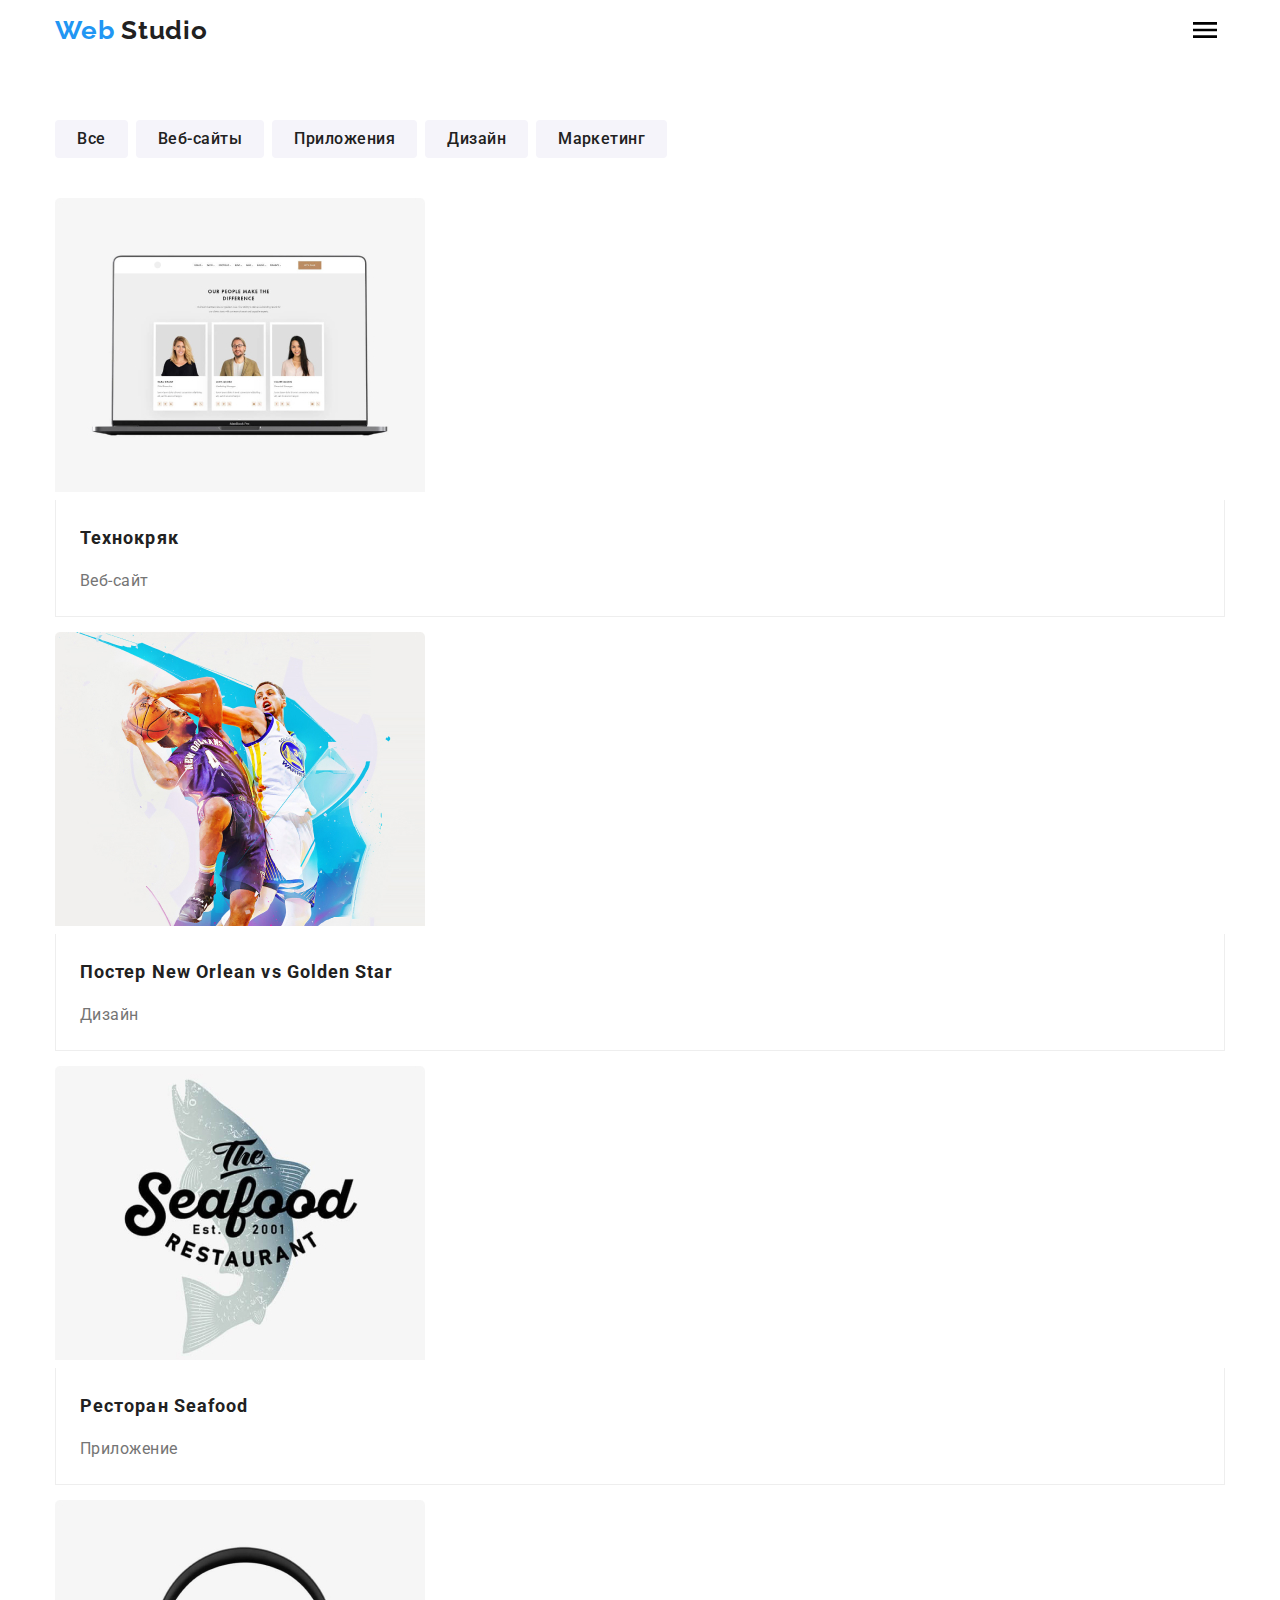
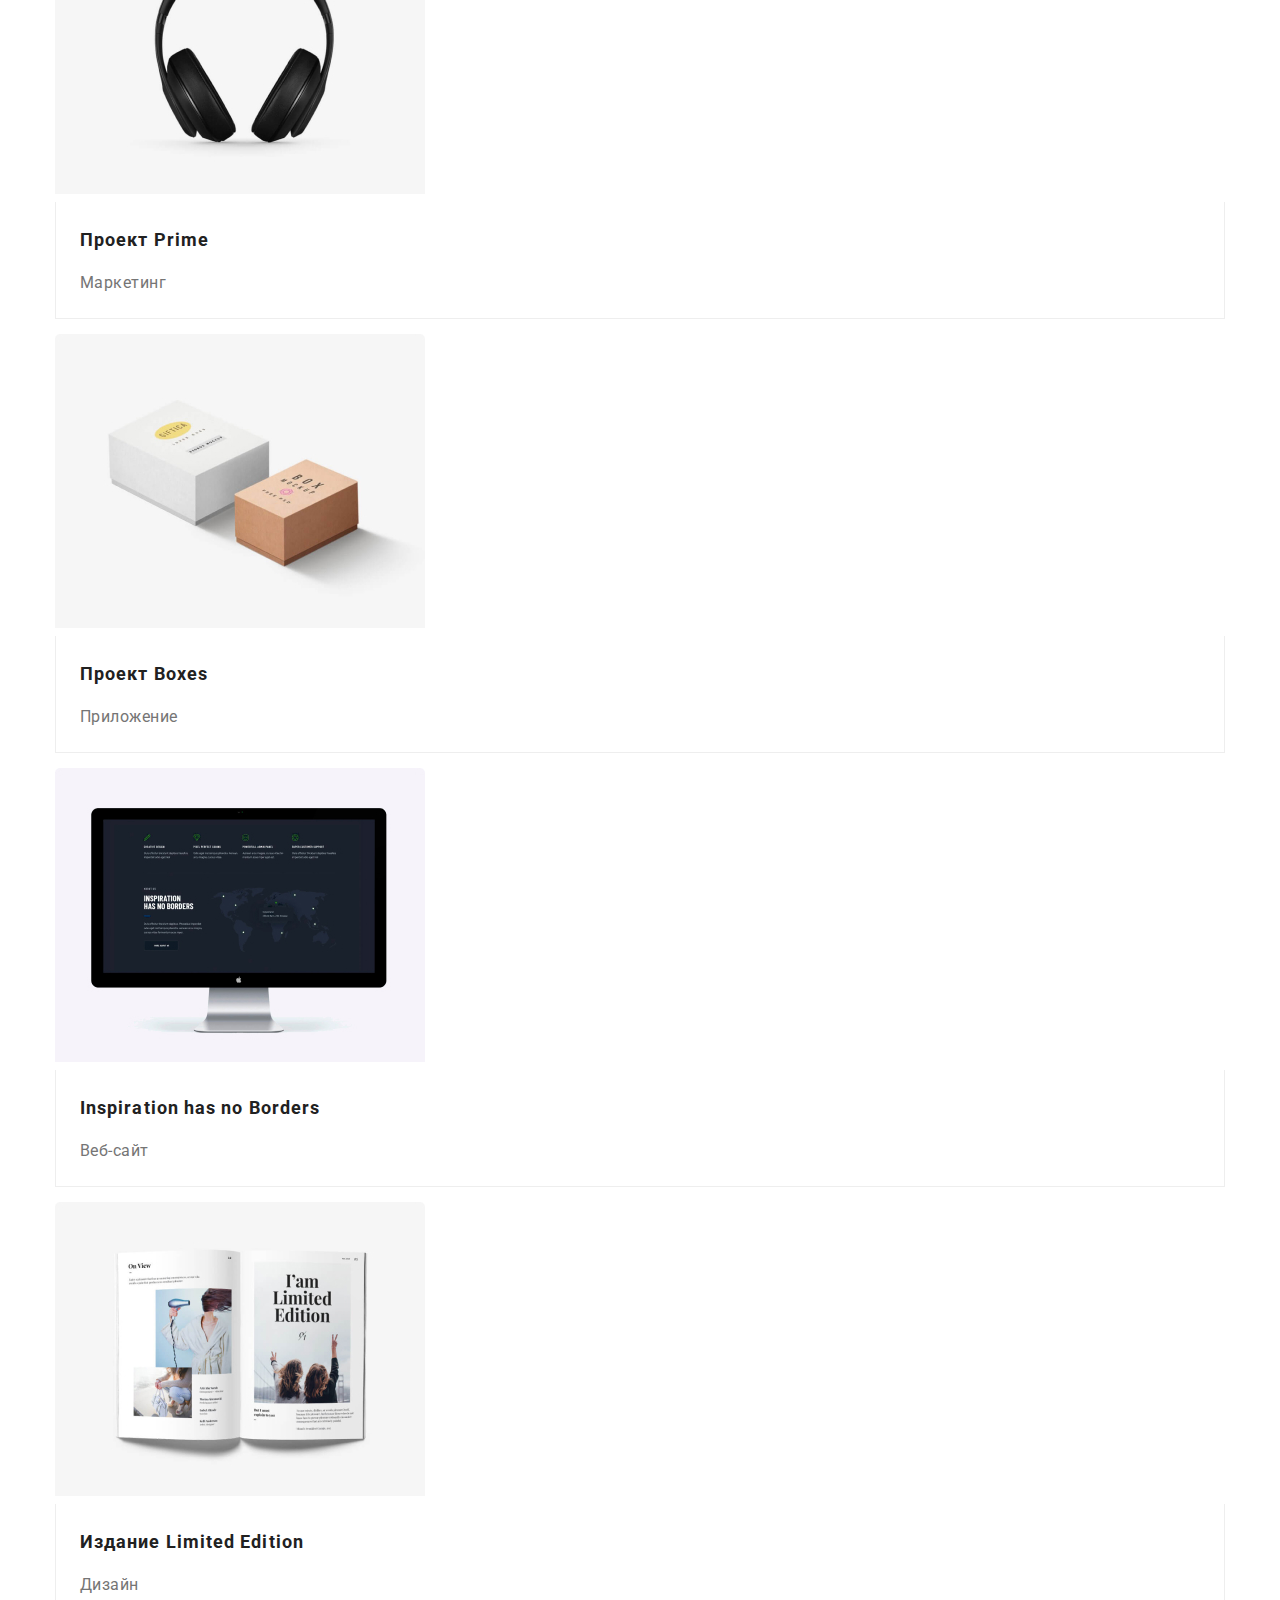
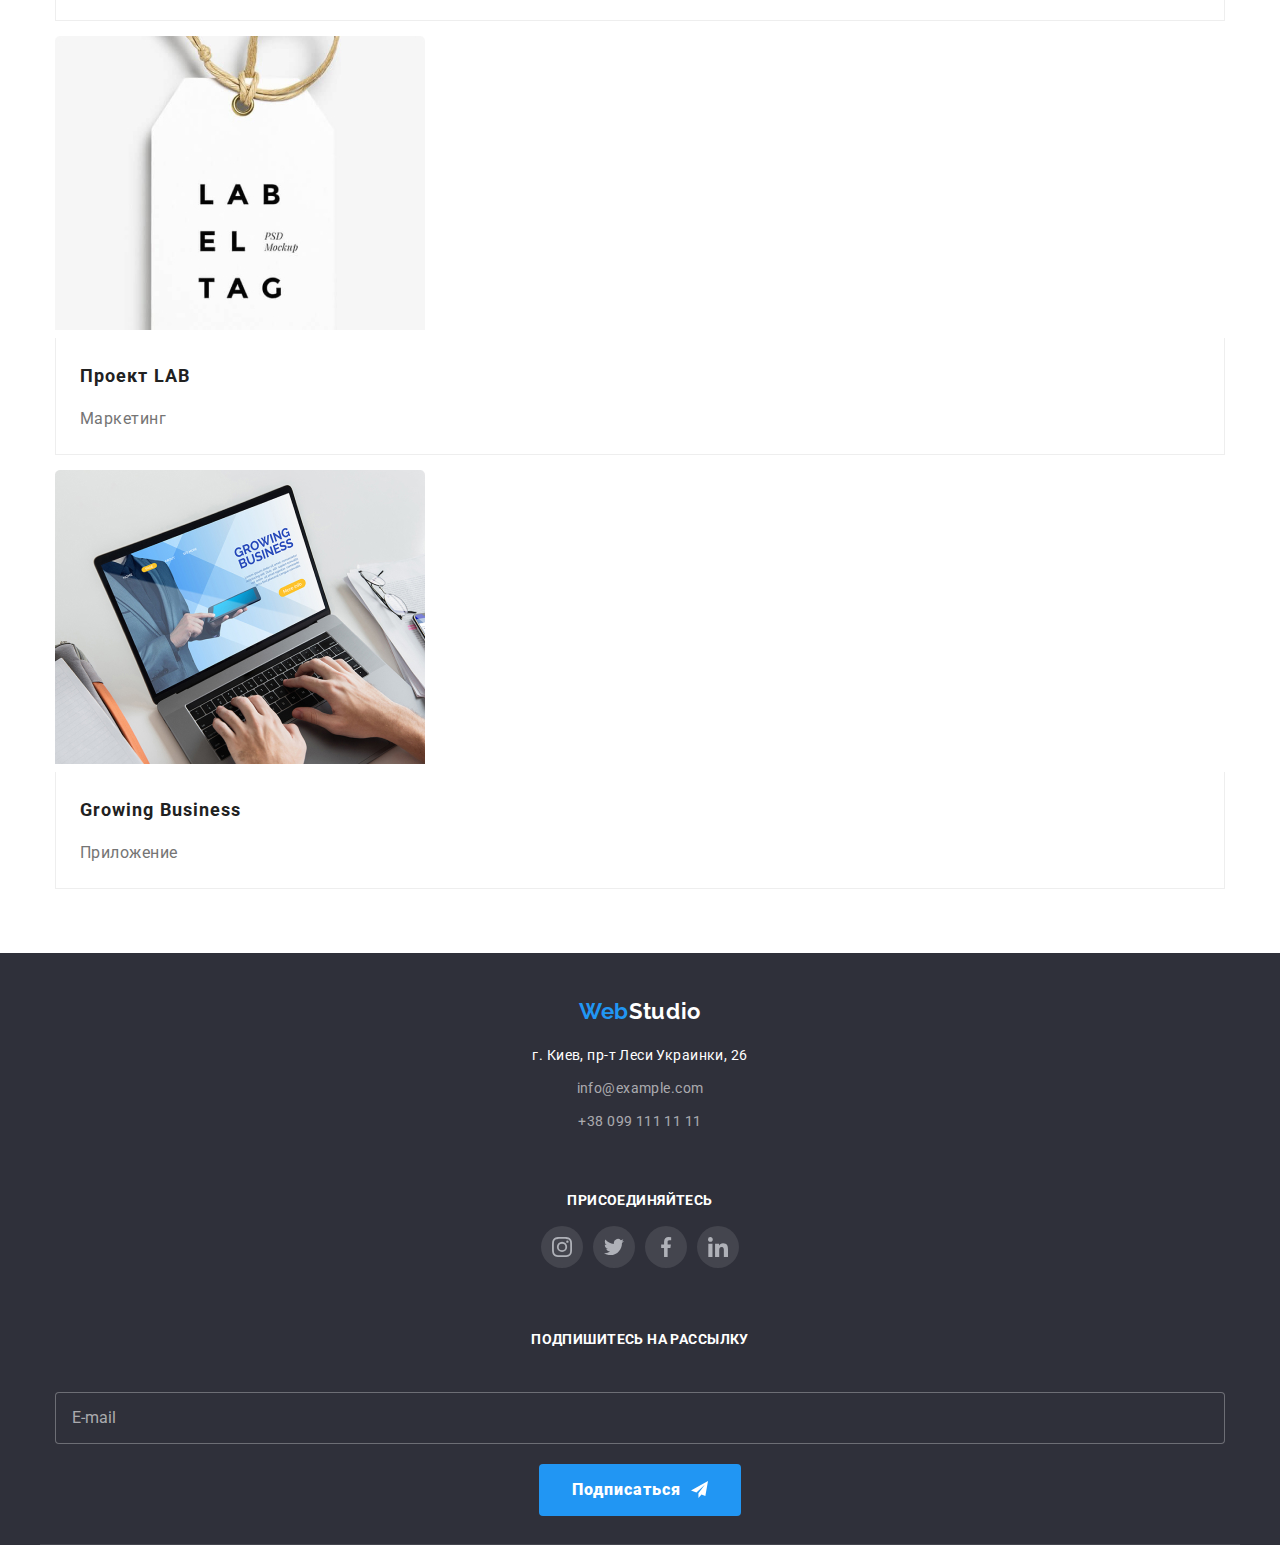
==== commit 19737c8b: "DZ08_30.07.2020_2" ====
--- a/portfolio.html
+++ b/portfolio.html
@@ -17,44 +17,72 @@
   </head>
 
   <body class="body">
-    <header class="portfolioheader">
+    <header>
       <div class="container">
-        <a href="./index.html" class="logo" id="top"
-          ><span class="active">Web</span> Studio</a
-        >
-        <nav class="navigation">
-          <ul class="nav-list">
-            <li class="nav-item">
-              <a href="./index.html" class="nav-linc">Студия</a>
-            </li>
-            <li class="nav-item">
-              <a href="./portfolio.html" class="nav-linc activenav"
-                >Портфолио</a
-              >
-            </li>
-            <li class="nav-item"><a href="" class="nav-linc">Контакты</a></li>
-          </ul>
-        </nav>
-        <address>
-          <ul class="contacts-list">
-            <li class="contacts-item">
-              <a href="mailto:info@devstudio.com" class="headericon"
-                ><svg class="icon-mail" width="16" height="12">
-                  <use href="./images/sprite.svg#iconmail"></use>
-                </svg>
-                info@devstudio.com</a
-              >
-            </li>
-            <li class="contacts-item">
-              <a href="tel:+380961111111" class="headericon"
-                ><svg class="icon-phone" width="10" height="15">
-                  <use href="./images/sprite.svg#icontelephone01"></use>
-                </svg>
-                +38 096 111 11 11</a
-              >
-            </li>
-          </ul>
-        </address>
+        <div class="logo-and-button">
+          <a href="./index.html" class="logo" id="top"
+            ><span class="active">Web</span> Studio</a
+          >
+          <button
+            type="button"
+            class="header-button is-open"
+            aria-expanded="false"
+            data-menu-button
+          >
+            <svg
+              width="40"
+              height="40"
+              aria-label="Переключатель мобильного меню"
+            >
+              <use
+                class="icon-cross"
+                href="./images/sprite.svg#iconmobile_close_40px"
+              ></use>
+              <use
+                class="icon-menu"
+                href="./images/sprite.svg#iconmobile_menu_40px"
+              ></use>
+            </svg>
+          </button>
+        </div>
+
+        <div class="menu-container" data-menu>
+          <nav class="navigation">
+            <ul class="nav-list">
+              <li class="nav-item">
+                <a href="./index.html" class="nav-linc">Студия</a>
+              </li>
+              <li class="nav-item">
+                <a href="./portfolio.html" class="nav-linc activenav"
+                  >Портфолио</a
+                >
+              </li>
+              <li class="nav-item">
+                <a href="./index.html" class="nav-linc">Контакты</a>
+              </li>
+            </ul>
+          </nav>
+          <address>
+            <ul class="contacts-list">
+              <li class="contacts-item">
+                <a href="mailto:info@devstudio.com" class="headericon"
+                  ><svg class="icon-mail" width="16" height="12">
+                    <use href="./images/sprite.svg#iconmail"></use>
+                  </svg>
+                  info@devstudio.com</a
+                >
+              </li>
+              <li class="contacts-item">
+                <a href="tel:+380961111111" class="headericon"
+                  ><svg class="icon-phone" width="10" height="15">
+                    <use href="./images/sprite.svg#icontelephone01"></use>
+                  </svg>
+                  +38 096 111 11 11</a
+                >
+              </li>
+            </ul>
+          </address>
+        </div>
       </div>
     </header>
     <main>
@@ -101,7 +129,7 @@
                   </div>
                 </div>
                 <div class="item-info">
-                  <h2 class="item-title">Технокряк</h2>
+                  <h2 class="item-title-portfolio">Технокряк</h2>
                   <p class="filter-type">Веб-сайт</p>
                 </div>
               </a>
@@ -125,7 +153,9 @@
                   </div>
                 </div>
                 <div class="item-info">
-                  <h2 class="item-title">Постер New Orlean vs Golden Star</h2>
+                  <h2 class="item-title-portfolio">
+                    Постер New Orlean vs Golden Star
+                  </h2>
                   <p class="filter-type">Дизайн</p>
                 </div>
               </a>
@@ -149,7 +179,7 @@
                   </div>
                 </div>
                 <div class="item-info">
-                  <h2 class="item-title">Ресторан Seafood</h2>
+                  <h2 class="item-title-portfolio">Ресторан Seafood</h2>
                   <p class="filter-type">Приложение</p>
                 </div>
               </a>
@@ -173,7 +203,7 @@
                   </div>
                 </div>
                 <div class="item-info">
-                  <h2 class="item-title">Проект Prime</h2>
+                  <h2 class="item-title-portfolio">Проект Prime</h2>
                   <p class="filter-type">Маркетинг</p>
                 </div>
               </a>
@@ -197,7 +227,7 @@
                   </div>
                 </div>
                 <div class="item-info">
-                  <h2 class="item-title">Проект Boxes</h2>
+                  <h2 class="item-title-portfolio">Проект Boxes</h2>
                   <p class="filter-type">Приложение</p>
                 </div>
               </a>
@@ -221,7 +251,9 @@
                   </div>
                 </div>
                 <div class="item-info">
-                  <h2 class="item-title">Inspiration has no Borders</h2>
+                  <h2 class="item-title-portfolio">
+                    Inspiration has no Borders
+                  </h2>
                   <p class="filter-type">Веб-сайт</p>
                 </div>
               </a>
@@ -245,7 +277,7 @@
                   </div>
                 </div>
                 <div class="item-info">
-                  <h2 class="item-title">Издание Limited Edition</h2>
+                  <h2 class="item-title-portfolio">Издание Limited Edition</h2>
                   <p class="filter-type">Дизайн</p>
                 </div>
               </a>
@@ -269,7 +301,7 @@
                   </div>
                 </div>
                 <div class="item-info">
-                  <h2 class="item-title">Проект LAB</h2>
+                  <h2 class="item-title-portfolio">Проект LAB</h2>
                   <p class="filter-type">Маркетинг</p>
                 </div>
               </a>
@@ -293,7 +325,7 @@
                   </div>
                 </div>
                 <div class="item-info">
-                  <h2 class="item-title">Growing Business</h2>
+                  <h2 class="item-title-portfolio">Growing Business</h2>
                   <p class="filter-type">Приложение</p>
                 </div>
               </a>
@@ -304,7 +336,7 @@
     </main>
     <footer>
       <div class="container">
-        <div>
+        <div class="adresconteiner">
           <a class="logo" href=""><span class="active">Web</span> Studio</a>
           <address class="address">
             <ul class="address-list">
@@ -356,9 +388,9 @@
           <form>
             <div class="subscription">
               <input
-                type="email"
-                name="email"
-                class="email"
+                type="footer-email"
+                name="footer-email"
+                class="footer-email"
                 placeholder="E-mail"
               />
               <button type="submit" class="button button-footer">
@@ -373,5 +405,6 @@
       </div>
     </footer>
     <script src="./js/modal.js"></script>
+    <script src="./js/menu.js"></script>
   </body>
 </html>
--- a/css/main.min.css
+++ b/css/main.min.css
@@ -1,2 +1,2 @@
-html{-webkit-box-sizing:border-box;box-sizing:border-box}*,::before,::after{-webkit-box-sizing:inherit;box-sizing:inherit}h1,h2,h3,p{margin-top:0px;margin-bottom:0px}ul{list-style:none;padding-left:0px;margin:0px}body{font-family:"Roboto",sans-serif;color:#757575;font-size:14px;line-height:1.71;letter-spacing:0.03em}body.modal-open{overflow:hidden}.container{margin-top:0px;margin-bottom:0px;margin-left:auto;margin-right:auto;padding-top:94px;padding-right:15px;padding-bottom:94px;padding-left:15px}@media screen and (min-width: 480px){.container{width:480px}}@media screen and (min-width: 768px){.container{width:768px}}@media screen and (min-width: 1200px){.container{width:1200px}}header .container,footer .container{padding-top:0px;padding-bottom:0px}header{font-family:Roboto;font-style:normal;font-weight:500;font-size:14px;line-height:16px;letter-spacing:0.02em;color:#212121;border-bottom:2px solid #ececec}.portfolioheader{border-bottom:1px solid #ececec}header .container{-webkit-box-align:center;-ms-flex-align:center;align-items:center}header a{text-decoration:none}.address{font-style:none}.logo{display:block;font-family:"Raleway",sans-serif;color:#212121;font-size:26px;font-weight:700;line-height:1.19;letter-spacing:0.03em}.active{color:#2196f3}.nav-item .nav-linc.activenav{position:relative;color:#2196f3}.activenav::after{content:"";position:absolute;left:0;bottom:0;width:100%;height:4px;background-color:#2196f3;border-radius:2px}.nav-item{-webkit-transition:color 250ms cubic-bezier(0.4, 0, 0.2, 1);transition:color 250ms cubic-bezier(0.4, 0, 0.2, 1)}.nav-item:not(:last-child){margin-right:50px}.nav-linc{position:relative;text-decoration:none}.nav-item .nav-linc{color:#212121;padding-top:32px;padding-bottom:32px;-webkit-transition:color 250ms cubic-bezier(0.4, 0, 0.2, 1);transition:color 250ms cubic-bezier(0.4, 0, 0.2, 1)}.nav-item .nav-linc:hover,.nav-item .nav-linc:focus{color:#2196f3}.nav-item .nav-linc::before{content:"";position:absolute;left:0;bottom:0;background-color:#2196f3;width:100%;height:4px;border-radius:2px;-webkit-transform:scaleX(0);transform:scaleX(0);-webkit-transition:-webkit-transform 250ms cubic-bezier(0.4, 0, 0.2, 1);transition:-webkit-transform 250ms cubic-bezier(0.4, 0, 0.2, 1);transition:transform 250ms cubic-bezier(0.4, 0, 0.2, 1);transition:transform 250ms cubic-bezier(0.4, 0, 0.2, 1), -webkit-transform 250ms cubic-bezier(0.4, 0, 0.2, 1)}.nav-item .nav-linc:hover::before{-webkit-transform:scaleX(1);transform:scaleX(1)}.contacts-list{-webkit-box-orient:vertical;-webkit-box-direction:normal;-ms-flex-direction:column;flex-direction:column;-webkit-box-pack:center;-ms-flex-pack:center;justify-content:center;-webkit-box-align:center;-ms-flex-align:center;align-items:center;padding-top:32px;padding-bottom:32px;font-family:Roboto;font-style:normal;font-weight:500;font-size:14px;line-height:16px;letter-spacing:0.02em}.contacts-item:not(:last-child){margin-right:50px}.headericon{-webkit-box-align:center;-ms-flex-align:center;align-items:center;color:#757575;fill:#757575;-webkit-transition:color 250ms cubic-bezier(0.4, 0, 0.2, 1),fill 250ms cubic-bezier(0.4, 0, 0.2, 1);transition:color 250ms cubic-bezier(0.4, 0, 0.2, 1),fill 250ms cubic-bezier(0.4, 0, 0.2, 1)}.headericon:hover,.headericon:focus{fill:#2196f3;color:#2196f3}.logo-and-button{position:relative;display:-webkit-box;display:-ms-flexbox;display:flex;-webkit-box-align:center;-ms-flex-align:center;align-items:center;-webkit-box-pack:justify;-ms-flex-pack:justify;justify-content:space-between;min-height:80px}.header-button{display:-webkit-inline-box;display:-ms-inline-flexbox;display:inline-flex;padding:0px;margin:0px;border:none;background-color:transparent}.header-button:hover,.header-button:focus{fill:#2196f3;color:#2196f3}.header-button .icon-menu{display:none}.header-button.is-open .icon-menu{display:block}.header-button.is-open .icon-cross{display:none}.menu-container.is-open{display:block}.menu-container{position:absolute;display:none;height:393px;top:60px;left:0;width:100%;padding-top:60px;padding-bottom:60px;z-index:10;text-align:center;background-color:#fff}.hero{max-width:1600px;min-height:600px;margin-left:auto;margin-right:auto;background-image:-webkit-gradient(linear, left top, right top, from(rgba(47,48,58,0.8)), to(rgba(47,48,58,0.8))),url(../images/hero_img.jpg);background-image:linear-gradient(to right, rgba(47,48,58,0.8), rgba(47,48,58,0.8)),url(../images/hero_img.jpg);background-size:cover;background-position:center;background-repeat:no-repeat;text-align:center;padding-top:200px;padding-bottom:200px;background-color:slategray}.hero-title{color:#fff;font-size:44px;line-height:1.36;font-weight:900;letter-spacing:0.06em;text-transform:uppercase;margin-bottom:30px}.backdrop{position:fixed;top:0;left:0;width:100%;height:100%;overflow-y:scroll;background-color:rgba(0,0,0,0.2);opacity:1;-webkit-transition:opacity 250ms cubic-bezier(0.4, 0, 0.2, 1);transition:opacity 250ms cubic-bezier(0.4, 0, 0.2, 1)}.modal{position:absolute;-webkit-transform:translate(-50%, -50%);transform:translate(-50%, -50%);max-width:calc(100% - 30px);max-height:calc(100% - 30px);overflow:auto;text-align:center;padding-top:40px;padding-right:40px;padding-bottom:40px;padding-left:40px;margin-top:93px;background-color:#ffffff;border-radius:4px;-webkit-box-shadow:0px 2px 1px rgba(0,0,0,0.2),0px 1px 1px rgba(0,0,0,0.14),0px 1px 3px rgba(0,0,0,0.12);box-shadow:0px 2px 1px rgba(0,0,0,0.2),0px 1px 1px rgba(0,0,0,0.14),0px 1px 3px rgba(0,0,0,0.12);-webkit-transform:translate(-50%, -50%) scale(1);transform:translate(-50%, -50%) scale(1);-webkit-transition:-webkit-transform 250ms cubic-bezier(0.4, 0, 0.2, 1);transition:-webkit-transform 250ms cubic-bezier(0.4, 0, 0.2, 1);transition:transform 250ms cubic-bezier(0.4, 0, 0.2, 1);transition:transform 250ms cubic-bezier(0.4, 0, 0.2, 1), -webkit-transform 250ms cubic-bezier(0.4, 0, 0.2, 1)}@media (min-width: 768px){.modal{position:absolute;top:50%;left:50%}}.backdrop.is-hidden{opacity:0;pointer-events:none}.backdrop.is-hidden .modal{-webkit-transform:translate(-50%, -50%) scale(0.5);transform:translate(-50%, -50%) scale(0.5)}.modal-name{display:block;margin-bottom:30px;font-weight:700;line-height:1.15;font-size:20px;color:#212121}.modal-input{position:relative;display:block;margin-bottom:30px}.coment-input{position:relative;display:block;margin-bottom:30px}.input-field{padding-left:42px;padding-top:12px;padding-bottom:12px;width:100%;resize:none;border:1px solid rgba(33,33,33,0.2);border-radius:4px;-webkit-transition:border-color 250ms cubic-bezier(0.4, 0, 0.2, 1);transition:border-color 250ms cubic-bezier(0.4, 0, 0.2, 1)}.input-label{position:absolute;top:50%;left:42px;-webkit-transform:translateY(-50%);transform:translateY(-50%);letter-spacing:0.01em;-webkit-transition:color 250ms cubic-bezier(0.4, 0, 0.2, 1),-webkit-transform 250ms cubic-bezier(0.4, 0, 0.2, 1);transition:color 250ms cubic-bezier(0.4, 0, 0.2, 1),-webkit-transform 250ms cubic-bezier(0.4, 0, 0.2, 1);transition:transform 250ms cubic-bezier(0.4, 0, 0.2, 1),color 250ms cubic-bezier(0.4, 0, 0.2, 1);transition:transform 250ms cubic-bezier(0.4, 0, 0.2, 1),color 250ms cubic-bezier(0.4, 0, 0.2, 1),-webkit-transform 250ms cubic-bezier(0.4, 0, 0.2, 1)}.modal-icon{position:absolute;top:50%;left:16px;-webkit-transform:translateY(-50%);transform:translateY(-50%);-webkit-transition:fill 250ms cubic-bezier(0.4, 0, 0.2, 1);transition:fill 250ms cubic-bezier(0.4, 0, 0.2, 1)}.modal-input:focus-within>.input-field{outline:none;border-color:#2196f3}.modal-input:focus-within>.input-label,.input-field:not(:placeholder-shown)+.input-label{-webkit-transform:translate(-25px, -35px);transform:translate(-25px, -35px);font-size:12px;line-height:1.17px;color:#2196f3}.modal-input:focus-within>.modal-icon{fill:#2196f3}.input-textarea{padding-left:16px;padding-top:12px;padding-bottom:12px;width:100%;resize:none;border:1px solid rgba(33,33,33,0.2);border-radius:4px;-webkit-transition:border-color 250ms cubic-bezier(0.4, 0, 0.2, 1);transition:border-color 250ms cubic-bezier(0.4, 0, 0.2, 1)}.input-textfield{position:absolute;top:10%;left:16px;-webkit-transform:translateY(-50%);transform:translateY(-50%);letter-spacing:0.01em;-webkit-transition:color 250ms cubic-bezier(0.4, 0, 0.2, 1),-webkit-transform 250ms cubic-bezier(0.4, 0, 0.2, 1);transition:color 250ms cubic-bezier(0.4, 0, 0.2, 1),-webkit-transform 250ms cubic-bezier(0.4, 0, 0.2, 1);transition:transform 250ms cubic-bezier(0.4, 0, 0.2, 1),color 250ms cubic-bezier(0.4, 0, 0.2, 1);transition:transform 250ms cubic-bezier(0.4, 0, 0.2, 1),color 250ms cubic-bezier(0.4, 0, 0.2, 1),-webkit-transform 250ms cubic-bezier(0.4, 0, 0.2, 1)}.coment-input:focus-within>.input-textarea{outline:none;border-color:#2196f3}.coment-input:focus-within>.input-textfield,.input-textarea:not(:placeholder-shown)+.input-textfield{-webkit-transform:translate(0px, -35px);transform:translate(0px, -35px);font-size:12px;line-height:1.17px;color:#2196f3}.coment-input:focus-within>.modal-icon{fill:#2196f3}.form-text{display:block;position:absolute;top:30%;left:42px;-webkit-transform:translateY(-50%);transform:translateY(-50%);-webkit-transition:250ms cubic-bezier(0.4, 0, 0.2, 1),-webkit-transform 250ms cubic-bezier(0.4, 0, 0.2, 1);transition:250ms cubic-bezier(0.4, 0, 0.2, 1),-webkit-transform 250ms cubic-bezier(0.4, 0, 0.2, 1);transition:transform 250ms cubic-bezier(0.4, 0, 0.2, 1),250ms cubic-bezier(0.4, 0, 0.2, 1);transition:transform 250ms cubic-bezier(0.4, 0, 0.2, 1),250ms cubic-bezier(0.4, 0, 0.2, 1),-webkit-transform 250ms cubic-bezier(0.4, 0, 0.2, 1);line-height:1.33;letter-spacing:0.01em}.icon-label{position:absolute;top:30%;left:16px;fill:#757575;-webkit-transform:translateY(-50%);transform:translateY(-50%);-webkit-transition:fill 250ms cubic-bezier(0.4, 0, 0.2, 1);transition:fill 250ms cubic-bezier(0.4, 0, 0.2, 1)}.modal-button{-webkit-box-shadow:0px 2px 2px rgba(0,0,0,0.12),0px 1px 2px rgba(0,0,0,0.08),0px 3px 1px rgba(0,0,0,0.1);box-shadow:0px 2px 2px rgba(0,0,0,0.12),0px 1px 2px rgba(0,0,0,0.08),0px 3px 1px rgba(0,0,0,0.1)}.modal-close{position:absolute;bottom:100%;left:100%;-webkit-transform:translate(-130%, 130%);transform:translate(-130%, 130%);text-align:center;-webkit-box-pack:center;-ms-flex-pack:center;justify-content:center;display:-webkit-box;display:-ms-flexbox;display:flex;-webkit-box-align:center;-ms-flex-align:center;align-items:center;background-color:#ffffff;fill:#000000;width:30px;height:30px;border:1px solid rgba(0,0,0,0.1);border-radius:50%;-webkit-transition:fill 250ms cubic-bezier(0.4, 0, 0.2, 1);transition:fill 250ms cubic-bezier(0.4, 0, 0.2, 1)}.modal-close:hover,.modal-close:focus{background-color:#ffffff;fill:#2196f3}.terms,.terms:visited{color:#2196f3}.checkbox-field{display:-webkit-box;display:-ms-flexbox;display:flex;-webkit-box-align:center;-ms-flex-align:center;align-items:center;-webkit-box-pack:center;-ms-flex-pack:center;justify-content:center}.checkbox{position:absolute;width:1px;height:1px;margin:-1px;border:0;padding:0;clip:rect(0 0 0 0);overflow:hidden}.confirmation{display:inline-block;margin-right:8px;width:15px;height:15px;border:2px solid #212121;border-radius:2px}.checkbox:checked+.confirmation{border-color:transparent;background-color:#2196f3;background-image:url(../images/modal-galochka.svg);background-size:contain;background-origin:border-box}.email{margin-right:12px;padding-left:16px;padding-top:15px;padding-bottom:15px;width:358px;height:50px;border:1px solid rgba(255,255,255,0.3);border-radius:4px;background-color:#2f303a;color:#afb1b8;font-size:16px;line-height:1.25}.email::-webkit-input-placeholder{color:rgba(255,255,255,0.6);font-size:16px;line-height:1.25}.email:-ms-input-placeholder{color:rgba(255,255,255,0.6);font-size:16px;line-height:1.25}.email::-ms-input-placeholder{color:rgba(255,255,255,0.6);font-size:16px;line-height:1.25}.email::placeholder{color:rgba(255,255,255,0.6);font-size:16px;line-height:1.25}.clients-list{display:-webkit-box;display:-ms-flexbox;display:flex;-ms-flex-wrap:wrap;flex-wrap:wrap;-webkit-box-pack:justify;-ms-flex-pack:justify;justify-content:space-between}.clients-item{padding-bottom:15px}.clientlinc{display:-webkit-box;display:-ms-flexbox;display:flex;-webkit-box-align:center;-ms-flex-align:center;align-items:center;-webkit-box-pack:center;-ms-flex-pack:center;justify-content:center;padding:0px;fill:#afb1b8;border:1px solid #afb1b8;border-radius:4px;height:90px;width:210px;cursor:pointer;-webkit-transition:border-color 250ms cubic-bezier(0.4, 0, 0.2, 1),fill 250ms cubic-bezier(0.4, 0, 0.2, 1);transition:border-color 250ms cubic-bezier(0.4, 0, 0.2, 1),fill 250ms cubic-bezier(0.4, 0, 0.2, 1)}.clientlinc:hover,.clientlinc:focus{border-color:#2196f3;fill:#2196f3}.features .title{opacity:0;margin-top:0px;margin-bottom:0px;height:0px}.itemfeatitem{display:-webkit-box;display:-ms-flexbox;display:flex;height:120px;-webkit-box-align:center;-ms-flex-align:center;align-items:center;-webkit-box-pack:center;-ms-flex-pack:center;justify-content:center;background-repeat:no-repeat;background-position:center;background-color:#f5f4fa;margin-bottom:30px;margin-top:30px;border-radius:4px}.featitem{width:100%}.featitem:not(:last-child){margin-right:30px}.item-title{display:-webkit-box;display:-ms-flexbox;display:flex;line-height:1.14;margin-bottom:10px;-webkit-box-align:center;-ms-flex-align:center;align-items:center;-webkit-box-pack:center;-ms-flex-pack:center;justify-content:center}.features .item-text{text-align:left}.team ul{list-style:none}.team{font-size:16px;text-align:center;line-height:1.19;background:#f5f4fa}.team-list{display:-webkit-box;display:-ms-flexbox;display:flex;-webkit-box-align:center;-ms-flex-align:center;align-items:center;-webkit-box-orient:vertical;-webkit-box-direction:normal;-ms-flex-direction:column;flex-direction:column;-webkit-box-pack:center;-ms-flex-pack:center;justify-content:center}.team-item{display:block;max-width:450px;margin-top:30px;border-radius:4px;-webkit-box-shadow:0px 2px 1px rgba(0,0,0,0.2),0px 1px 1px rgba(0,0,0,0.14),0px 1px 3px rgba(0,0,0,0.12);box-shadow:0px 2px 1px rgba(0,0,0,0.2),0px 1px 1px rgba(0,0,0,0.14),0px 1px 3px rgba(0,0,0,0.12);overflow:hidden}.team-item-info{text-align:center;padding:30px 32px 24px;background:#fff}.team .item-title{font-size:16px;font-weight:500;text-transform:none;margin-bottom:10px}.team .item-descriptionteam{font-size:16px;line-height:1.19;margin-bottom:16px}.title{color:#212121;font-size:33px;line-height:1.16;font-weight:700;text-align:center;margin-bottom:50px}.item-title{color:#212121;font-size:14px;line-height:0.87;text-transform:uppercase}.item-text{font-size:14px;line-height:1.71}.social{display:-webkit-box;display:-ms-flexbox;display:flex;-webkit-box-pack:center;-ms-flex-pack:center;justify-content:center}.sociallinc{display:-webkit-box;display:-ms-flexbox;display:flex;height:42px;width:42px;border-radius:50%;-webkit-box-align:center;-ms-flex-align:center;align-items:center;-webkit-box-pack:center;-ms-flex-pack:center;justify-content:center;padding:0;fill:#afb1b8;-webkit-transition:fill 250ms cubic-bezier(0.4, 0, 0.2, 1),background-color 250ms cubic-bezier(0.4, 0, 0.2, 1);transition:fill 250ms cubic-bezier(0.4, 0, 0.2, 1),background-color 250ms cubic-bezier(0.4, 0, 0.2, 1);background-color:rgba(255,255,255,0.1);border-radius:50px}.sociallinc:hover,.sociallinc:focus{fill:#fff;background-color:#2196f3}.wedoit{display:none;list-style-type:none;text-decoration:none}.wedoit-item{display:block;position:relative;z-index:-1}.wedoit .wedo-image{display:block;background-color:unset}.wedoit .item-title{text-align:center;margin:0 auto;padding-top:27px;padding-bottom:27px;color:#fff;background-color:rgba(47,48,58,0.8);width:100%;position:absolute;left:0px;bottom:0px}.button{text-decoration:none;font-weight:700;font-size:16px;line-height:1.88;text-align:center;letter-spacing:0.06em;color:#fff;background-color:#2196f3;display:inline-block;border:1px solid transparent;border-radius:4px;padding:10px 32px;min-width:200px;-webkit-transition:color 250ms cubic-bezier(0.4, 0, 0.2, 1),border-color 250ms cubic-bezier(0.4, 0, 0.2, 1),background-color 250ms cubic-bezier(0.4, 0, 0.2, 1);transition:color 250ms cubic-bezier(0.4, 0, 0.2, 1),border-color 250ms cubic-bezier(0.4, 0, 0.2, 1),background-color 250ms cubic-bezier(0.4, 0, 0.2, 1)}.subscription{display:-webkit-box;display:-ms-flexbox;display:flex;-webkit-box-orient:vertical;-webkit-box-direction:normal;-ms-flex-direction:column;flex-direction:column;-webkit-box-pack:center;-ms-flex-pack:center;justify-content:center;-webkit-box-align:center;-ms-flex-align:center;align-items:center}.button-footer{display:-webkit-box;display:-ms-flexbox;display:flex;-webkit-box-align:center;-ms-flex-align:center;align-items:center;-webkit-box-pack:center;-ms-flex-pack:center;justify-content:center;fill:#fff;padding-left:auto}.subscriber-icon{padding-left:10px}.subscriber{display:inline-block;font-weight:900;font-size:16px;line-height:1.88;text-align:center;letter-spacing:0.06em}footer{color:#fff;background-color:#2f303a}footer .container{-webkit-box-align:baseline;-ms-flex-align:baseline;align-items:baseline;-webkit-box-pack:center;-ms-flex-pack:center;justify-content:center;border-bottom:1px solid rgba(255,255,255,0.1);padding-top:45px;padding-bottom:28px}footer .subscribe-social{margin-left:auto}footer .subscribe-form{margin-left:auto}footer a{text-decoration:none;display:block;display:-webkit-box;display:-ms-flexbox;display:flex;-webkit-box-align:center;-ms-flex-align:center;align-items:center;-webkit-box-pack:center;-ms-flex-pack:center;justify-content:center}footer .logo{display:-webkit-box;display:-ms-flexbox;display:flex;-webkit-box-align:center;-ms-flex-align:center;align-items:center;-webkit-box-pack:center;-ms-flex-pack:center;justify-content:center;color:#fff;font-size:22px;margin-right:0px;margin-bottom:20px}.address-list li:not(:last-child){margin-bottom:9px}.address-item{display:-webkit-box;display:-ms-flexbox;display:flex;-webkit-box-align:center;-ms-flex-align:center;align-items:center;-webkit-box-pack:center;-ms-flex-pack:center;justify-content:center;font-size:14px;font-style:normal}.address-item a{color:rgba(255,255,255,0.6)}.address-item a:hover,.address-item a:focus{color:#2196f3}footer .subscribe{display:-webkit-box;display:-ms-flexbox;display:flex;-webkit-box-align:center;-ms-flex-align:center;align-items:center;-webkit-box-pack:center;-ms-flex-pack:center;justify-content:center;padding-top:60px;font-size:14px;font-weight:700;line-height:0.87;text-transform:uppercase;margin-bottom:20px}footer .social{padding:0}footer .social-item:not(:last-child){margin-right:10px}.sendicon{margin-left:10px;fill:#fff}.footer-call{display:-webkit-box;display:-ms-flexbox;display:flex;-webkit-box-align:center;-ms-flex-align:center;align-items:center;-webkit-box-pack:center;-ms-flex-pack:center;justify-content:center;padding-top:60px;margin-bottom:20px;font-weight:700;text-transform:uppercase;color:#fff}.footer-email{margin-top:20px;margin-bottom:20px;padding-top:15px;padding-bottom:15px;padding-left:16px;width:100%;border:1px solid rgba(255,255,255,0.3);border-radius:4px;background-color:#2f303a;color:#afb1b8;font-size:16px;line-height:1.25}.footer-email::-webkit-input-placeholder{color:rgba(255,255,255,0.6);font-size:16px;line-height:1.25}.footer-email:-ms-input-placeholder{color:rgba(255,255,255,0.6);font-size:16px;line-height:1.25}.footer-email::-ms-input-placeholder{color:rgba(255,255,255,0.6);font-size:16px;line-height:1.25}.footer-email::placeholder{color:rgba(255,255,255,0.6);font-size:16px;line-height:1.25}.our-works .container{padding-top:94px}.our-works h1{line-height:0;opacity:0;margin-top:0px}.our-works a{display:block;text-decoration:none}.our-works ul{list-style:none}.filters-list{-webkit-box-pack:center;-ms-flex-pack:center;justify-content:center;text-align:center;margin-bottom:50px}.filters-item{min-width:73px}.filters-item:not(:last-child){margin-right:8px}.our-works .pbutton{margin:0;padding:6px 22px;min-width:73px;min-height:38px;letter-spacing:0.03em;line-height:1.62;cursor:pointer;border-radius:4px}.works{-ms-flex-wrap:wrap;flex-wrap:wrap;-webkit-box-pack:justify;-ms-flex-pack:justify;justify-content:space-between;margin:-15px}.works-item{width:370px;margin:15px;-webkit-transition:-webkit-box-shadow 250ms cubic-bezier(0.4, 0, 0.2, 1);transition:-webkit-box-shadow 250ms cubic-bezier(0.4, 0, 0.2, 1);transition:box-shadow 250ms cubic-bezier(0.4, 0, 0.2, 1);transition:box-shadow 250ms cubic-bezier(0.4, 0, 0.2, 1), -webkit-box-shadow 250ms cubic-bezier(0.4, 0, 0.2, 1)}.works-item:focus,.works-item:hover{-webkit-box-shadow:1px 4px 6px rgba(0,0,0,0.16),0px 4px 4px rgba(0,0,0,0.06),0px 1px 1px rgba(0,0,0,0.12);box-shadow:1px 4px 6px rgba(0,0,0,0.16),0px 4px 4px rgba(0,0,0,0.06),0px 1px 1px rgba(0,0,0,0.12)}.works-item .item-title{text-transform:none}.imageportfolio{position:relative;overflow:hidden}.overlay-description,.item-description{position:absolute;left:0;top:0;width:100%;height:100%;opacity:0;-webkit-transition:-webkit-transform 250ms cubic-bezier(0.4, 0, 0.2, 1);transition:-webkit-transform 250ms cubic-bezier(0.4, 0, 0.2, 1);transition:transform 250ms cubic-bezier(0.4, 0, 0.2, 1);transition:transform 250ms cubic-bezier(0.4, 0, 0.2, 1), -webkit-transform 250ms cubic-bezier(0.4, 0, 0.2, 1);-webkit-transition:opacity 250ms cubic-bezier(0.4, 0, 0.2, 1);transition:opacity 250ms cubic-bezier(0.4, 0, 0.2, 1)}.item-description{display:block;padding-top:63px;padding-right:24px;padding-bottom:63px;padding-left:24px;font-weight:400;font-size:18px;line-height:1.56;color:#fff}.overlay-description{background-color:rgba(33,150,243,0.9);-webkit-transform:translateY(100%);transform:translateY(100%);opacity:0;-webkit-transition:opacity 250ms cubic-bezier(0.4, 0, 0.2, 1),-webkit-transform 250ms cubic-bezier(0.4, 0, 0.2, 1);transition:opacity 250ms cubic-bezier(0.4, 0, 0.2, 1),-webkit-transform 250ms cubic-bezier(0.4, 0, 0.2, 1);transition:transform 250ms cubic-bezier(0.4, 0, 0.2, 1),opacity 250ms cubic-bezier(0.4, 0, 0.2, 1);transition:transform 250ms cubic-bezier(0.4, 0, 0.2, 1),opacity 250ms cubic-bezier(0.4, 0, 0.2, 1),-webkit-transform 250ms cubic-bezier(0.4, 0, 0.2, 1)}.item-link:hover .overlay-description,.item-link:focus .overlay-description{-webkit-transform:translateY(0);transform:translateY(0);opacity:1}.item-link{-webkit-transition:-webkit-transform 250ms cubic-bezier(0.4, 0, 0.2, 1);transition:-webkit-transform 250ms cubic-bezier(0.4, 0, 0.2, 1);transition:transform 250ms cubic-bezier(0.4, 0, 0.2, 1);transition:transform 250ms cubic-bezier(0.4, 0, 0.2, 1), -webkit-transform 250ms cubic-bezier(0.4, 0, 0.2, 1);-webkit-transition:opacity 250ms cubic-bezier(0.4, 0, 0.2, 1);transition:opacity 250ms cubic-bezier(0.4, 0, 0.2, 1);-webkit-transition:-webkit-box-shadow 250ms cubic-bezier(0.4, 0, 0.2, 1);transition:-webkit-box-shadow 250ms cubic-bezier(0.4, 0, 0.2, 1);transition:box-shadow 250ms cubic-bezier(0.4, 0, 0.2, 1);transition:box-shadow 250ms cubic-bezier(0.4, 0, 0.2, 1), -webkit-box-shadow 250ms cubic-bezier(0.4, 0, 0.2, 1)}.item-link:hover,.item-link:focus{-webkit-box-shadow:1px 4px 6px rgba(0,0,0,0.16),0px 4px 4px rgba(0,0,0,0.06),0px 1px 1px rgba(0,0,0,0.12);box-shadow:1px 4px 6px rgba(0,0,0,0.16),0px 4px 4px rgba(0,0,0,0.06),0px 1px 1px rgba(0,0,0,0.12)}.item-link:hover .item-description,.item-link:focus .item-description{opacity:1}.item-info{border-right:1px solid #eeeeee;border-bottom:1px solid #eeeeee;border-left:1px solid #eeeeee;text-align:left;padding:20px 24px}.our-works .item-title{color:#212121;font-size:18px;line-height:2;font-weight:700;letter-spacing:0.06em;margin-bottom:4px}.filter-type{color:#757575;font-size:16px;line-height:1.87;font-weight:400;letter-spacing:0.03em}.our-works{color:#fff;font-size:18px;line-height:1.56;width:100%;height:100%;border-radius:5px 5px 0px 0px}.pbutton{color:#212121;font-size:16px;font-weight:500;line-height:1.87;letter-spacing:0.06em;background-color:#f5f4fa;cursor:pointer;min-width:200px;min-height:50px;border:1px transparent;border-radius:4px;-webkit-transition:color 250ms cubic-bezier(0.4, 0, 0.2, 1),background-color 250ms cubic-bezier(0.4, 0, 0.2, 1),-webkit-box-shadow 250ms cubic-bezier(0.4, 0, 0.2, 1);transition:color 250ms cubic-bezier(0.4, 0, 0.2, 1),background-color 250ms cubic-bezier(0.4, 0, 0.2, 1),-webkit-box-shadow 250ms cubic-bezier(0.4, 0, 0.2, 1);transition:color 250ms cubic-bezier(0.4, 0, 0.2, 1),background-color 250ms cubic-bezier(0.4, 0, 0.2, 1),box-shadow 250ms cubic-bezier(0.4, 0, 0.2, 1);transition:color 250ms cubic-bezier(0.4, 0, 0.2, 1),background-color 250ms cubic-bezier(0.4, 0, 0.2, 1),box-shadow 250ms cubic-bezier(0.4, 0, 0.2, 1),-webkit-box-shadow 250ms cubic-bezier(0.4, 0, 0.2, 1)}.pbutton:hover,.pbutton:focus{color:#fff;background-color:#2196f3;-webkit-box-shadow:0px 4px 4px rgba(0,0,0,0.15);box-shadow:0px 4px 4px rgba(0,0,0,0.15)}
+html{-webkit-box-sizing:border-box;box-sizing:border-box}*,::before,::after{-webkit-box-sizing:inherit;box-sizing:inherit}h1,h2,h3,p{margin-top:0px;margin-bottom:0px}ul{list-style:none;padding-left:0px;margin:0px}body{font-family:"Roboto",sans-serif;color:#757575;font-size:14px;line-height:1.71;letter-spacing:0.03em}body.modal-open{overflow:hidden}.container{margin-top:0px;margin-bottom:0px;margin-left:auto;margin-right:auto;padding-top:94px;padding-right:15px;padding-bottom:94px;padding-left:15px;-webkit-box-pack:center;-ms-flex-pack:center;justify-content:center}@media screen and (min-width: 480px){.container{width:480px}}@media screen and (min-width: 768px){.container{width:768px}}@media screen and (min-width: 1200px){.container{width:1200px}}header .container,footer .container{padding-top:0px;padding-bottom:0px}header{font-family:Roboto;font-style:normal;font-weight:500;font-size:14px;line-height:16px;letter-spacing:0.02em;color:#212121}.portfolioheader{border-bottom:1px solid #ececec}header .container{-webkit-box-align:center;-ms-flex-align:center;align-items:center}header a{text-decoration:none}.address{font-style:none}.logo{display:block;font-family:"Raleway",sans-serif;color:#212121;font-size:26px;font-weight:700;line-height:1.19;letter-spacing:0.03em}.active{color:#2196f3}.nav-item .nav-linc.activenav{color:#2196f3}.activenav::after{content:"";position:absolute;left:0;bottom:0;width:100%;height:4px;background-color:#2196f3;border-radius:2px}.nav-list{margin-top:60px}.nav-item{-webkit-transition:color 250ms cubic-bezier(0.4, 0, 0.2, 1);transition:color 250ms cubic-bezier(0.4, 0, 0.2, 1)}.nav-item:not(:last-child){margin-bottom:40px}.nav-linc{position:relative;font-family:Roboto;font-style:normal;font-weight:500;font-size:18px;line-height:21px;letter-spacing:0.02em;text-decoration:none}.nav-item .nav-linc{color:#212121;padding-bottom:8px;-webkit-transition:color 250ms cubic-bezier(0.4, 0, 0.2, 1);transition:color 250ms cubic-bezier(0.4, 0, 0.2, 1)}.nav-item .nav-linc:hover,.nav-item .nav-linc:focus{color:#2196f3}.nav-item .nav-linc::before{content:"";position:absolute;left:0;bottom:0;background-color:#2196f3;width:100%;height:4px;border-radius:2px;-webkit-transform:scaleX(0);transform:scaleX(0);-webkit-transition:-webkit-transform 250ms cubic-bezier(0.4, 0, 0.2, 1);transition:-webkit-transform 250ms cubic-bezier(0.4, 0, 0.2, 1);transition:transform 250ms cubic-bezier(0.4, 0, 0.2, 1);transition:transform 250ms cubic-bezier(0.4, 0, 0.2, 1), -webkit-transform 250ms cubic-bezier(0.4, 0, 0.2, 1)}.nav-item .nav-linc:hover::before{-webkit-transform:scaleX(1);transform:scaleX(1)}.contacts-list{-webkit-box-orient:vertical;-webkit-box-direction:normal;-ms-flex-direction:column;flex-direction:column;-webkit-box-pack:center;-ms-flex-pack:center;justify-content:center;-webkit-box-align:center;-ms-flex-align:center;align-items:center;margin-top:68px;margin-bottom:32px;font-family:Roboto;font-style:normal;font-weight:500;font-size:18px;line-height:21px;letter-spacing:0.02em}.contacts-item:not(:last-child){margin-bottom:16px}.icon-mail,.icon-phone{margin-right:10px}.headericon{-webkit-box-align:center;-ms-flex-align:center;align-items:center;color:#757575;fill:#757575;-webkit-transition:color 250ms cubic-bezier(0.4, 0, 0.2, 1),fill 250ms cubic-bezier(0.4, 0, 0.2, 1);transition:color 250ms cubic-bezier(0.4, 0, 0.2, 1),fill 250ms cubic-bezier(0.4, 0, 0.2, 1)}.headericon:hover,.headericon:focus{fill:#2196f3;color:#2196f3}.logo-and-button{position:relative;display:-webkit-box;display:-ms-flexbox;display:flex;-webkit-box-align:center;-ms-flex-align:center;align-items:center;-webkit-box-pack:justify;-ms-flex-pack:justify;justify-content:space-between;min-height:60px}.header-button{display:-webkit-inline-box;display:-ms-inline-flexbox;display:inline-flex;padding:0px;margin:0px;border:none;background-color:transparent}.header-button:hover,.header-button:focus{fill:#2196f3;color:#2196f3}.header-button .icon-menu{display:none}.header-button.is-open .icon-menu{display:block}.header-button.is-open .icon-cross{display:none}.menu-container.is-open{display:block}.menu-container{position:absolute;display:none;height:auto;top:60px;left:0;width:100%;z-index:10;text-align:center;background-color:#fff;border-top:1px solid #ececec}.hero{max-width:1600px;min-height:600px;margin-left:auto;margin-right:auto;background-image:-webkit-gradient(linear, left top, right top, from(rgba(47,48,58,0.8)), to(rgba(47,48,58,0.8))),url(../images/hero_img.jpg);background-image:linear-gradient(to right, rgba(47,48,58,0.8), rgba(47,48,58,0.8)),url(../images/hero_img.jpg);background-size:cover;background-position:center;background-repeat:no-repeat;text-align:center;padding-top:200px;padding-bottom:200px;background-color:slategray}.hero-title{color:#fff;font-size:44px;line-height:1.36;font-weight:900;letter-spacing:0.06em;text-transform:uppercase;margin-bottom:30px}.backdrop{position:fixed;padding:40px;top:0;left:0;right:0;left:0;width:100%;height:100%;overflow-y:scroll;background-color:rgba(0,0,0,0.2);opacity:1;-webkit-transition:opacity 250ms cubic-bezier(0.4, 0, 0.2, 1);transition:opacity 250ms cubic-bezier(0.4, 0, 0.2, 1)}.modal{position:relative;display:-webkit-box;display:-ms-flexbox;display:flex;-webkit-box-orient:vertical;-webkit-box-direction:normal;-ms-flex-direction:column;flex-direction:column;text-align:center;background-color:#ffffff;border-radius:4px;-webkit-box-shadow:0px 2px 1px rgba(0,0,0,0.2),0px 1px 1px rgba(0,0,0,0.14),0px 1px 3px rgba(0,0,0,0.12);box-shadow:0px 2px 1px rgba(0,0,0,0.2),0px 1px 1px rgba(0,0,0,0.14),0px 1px 3px rgba(0,0,0,0.12);-webkit-transform:translate(-50%, -50%) scale(1);transform:translate(-50%, -50%) scale(1);-webkit-transition:-webkit-transform 250ms cubic-bezier(0.4, 0, 0.2, 1);transition:-webkit-transform 250ms cubic-bezier(0.4, 0, 0.2, 1);transition:transform 250ms cubic-bezier(0.4, 0, 0.2, 1);transition:transform 250ms cubic-bezier(0.4, 0, 0.2, 1), -webkit-transform 250ms cubic-bezier(0.4, 0, 0.2, 1)}@media (min-width: 768px){.modal{position:absolute;top:50%;left:50%}}.backdrop.is-hidden{opacity:0;pointer-events:none}.backdrop.is-hidden .modal{-webkit-transform:translate(-50%, -50%) scale(0.5);transform:translate(-50%, -50%) scale(0.5)}.modal-name{display:block;margin-bottom:30px;font-weight:700;line-height:1.15;font-size:20px;color:#212121}.modal-input{position:relative;display:block;margin-bottom:30px}.coment-input{position:relative;display:block;margin-bottom:30px}.input-field{padding-left:42px;padding-top:12px;padding-bottom:12px;width:100%;resize:none;border:1px solid rgba(33,33,33,0.2);border-radius:4px;-webkit-transition:border-color 250ms cubic-bezier(0.4, 0, 0.2, 1);transition:border-color 250ms cubic-bezier(0.4, 0, 0.2, 1)}.input-label{position:absolute;top:50%;left:42px;-webkit-transform:translateY(-50%);transform:translateY(-50%);letter-spacing:0.01em;-webkit-transition:color 250ms cubic-bezier(0.4, 0, 0.2, 1),-webkit-transform 250ms cubic-bezier(0.4, 0, 0.2, 1);transition:color 250ms cubic-bezier(0.4, 0, 0.2, 1),-webkit-transform 250ms cubic-bezier(0.4, 0, 0.2, 1);transition:transform 250ms cubic-bezier(0.4, 0, 0.2, 1),color 250ms cubic-bezier(0.4, 0, 0.2, 1);transition:transform 250ms cubic-bezier(0.4, 0, 0.2, 1),color 250ms cubic-bezier(0.4, 0, 0.2, 1),-webkit-transform 250ms cubic-bezier(0.4, 0, 0.2, 1)}.modal-icon{position:absolute;top:50%;left:16px;-webkit-transform:translateY(-50%);transform:translateY(-50%);-webkit-transition:fill 250ms cubic-bezier(0.4, 0, 0.2, 1);transition:fill 250ms cubic-bezier(0.4, 0, 0.2, 1)}.modal-input:focus-within>.input-field{outline:none;border-color:#2196f3}.modal-input:focus-within>.input-label,.input-field:not(:placeholder-shown)+.input-label{-webkit-transform:translate(-25px, -35px);transform:translate(-25px, -35px);font-size:12px;line-height:1.17px;color:#2196f3}.modal-input:focus-within>.modal-icon{fill:#2196f3}.input-textarea{padding-left:16px;padding-top:12px;padding-bottom:12px;width:100%;resize:none;border:1px solid rgba(33,33,33,0.2);border-radius:4px;-webkit-transition:border-color 250ms cubic-bezier(0.4, 0, 0.2, 1);transition:border-color 250ms cubic-bezier(0.4, 0, 0.2, 1)}.input-textfield{position:absolute;top:10%;left:16px;-webkit-transform:translateY(-50%);transform:translateY(-50%);letter-spacing:0.01em;-webkit-transition:color 250ms cubic-bezier(0.4, 0, 0.2, 1),-webkit-transform 250ms cubic-bezier(0.4, 0, 0.2, 1);transition:color 250ms cubic-bezier(0.4, 0, 0.2, 1),-webkit-transform 250ms cubic-bezier(0.4, 0, 0.2, 1);transition:transform 250ms cubic-bezier(0.4, 0, 0.2, 1),color 250ms cubic-bezier(0.4, 0, 0.2, 1);transition:transform 250ms cubic-bezier(0.4, 0, 0.2, 1),color 250ms cubic-bezier(0.4, 0, 0.2, 1),-webkit-transform 250ms cubic-bezier(0.4, 0, 0.2, 1)}.coment-input:focus-within>.input-textarea{outline:none;border-color:#2196f3}.coment-input:focus-within>.input-textfield,.input-textarea:not(:placeholder-shown)+.input-textfield{-webkit-transform:translate(0px, -35px);transform:translate(0px, -35px);font-size:12px;line-height:1.17px;color:#2196f3}.coment-input:focus-within>.modal-icon{fill:#2196f3}.form-text{display:block;position:absolute;top:30%;left:42px;-webkit-transform:translateY(-50%);transform:translateY(-50%);-webkit-transition:250ms cubic-bezier(0.4, 0, 0.2, 1),-webkit-transform 250ms cubic-bezier(0.4, 0, 0.2, 1);transition:250ms cubic-bezier(0.4, 0, 0.2, 1),-webkit-transform 250ms cubic-bezier(0.4, 0, 0.2, 1);transition:transform 250ms cubic-bezier(0.4, 0, 0.2, 1),250ms cubic-bezier(0.4, 0, 0.2, 1);transition:transform 250ms cubic-bezier(0.4, 0, 0.2, 1),250ms cubic-bezier(0.4, 0, 0.2, 1),-webkit-transform 250ms cubic-bezier(0.4, 0, 0.2, 1);line-height:1.33;letter-spacing:0.01em}.icon-label{position:absolute;top:30%;left:16px;fill:#757575;-webkit-transform:translateY(-50%);transform:translateY(-50%);-webkit-transition:fill 250ms cubic-bezier(0.4, 0, 0.2, 1);transition:fill 250ms cubic-bezier(0.4, 0, 0.2, 1)}.modal-button{-webkit-box-shadow:0px 2px 2px rgba(0,0,0,0.12),0px 1px 2px rgba(0,0,0,0.08),0px 3px 1px rgba(0,0,0,0.1);box-shadow:0px 2px 2px rgba(0,0,0,0.12),0px 1px 2px rgba(0,0,0,0.08),0px 3px 1px rgba(0,0,0,0.1)}.modal-close{position:absolute;bottom:100%;left:100%;-webkit-transform:translate(-130%, 130%);transform:translate(-130%, 130%);text-align:center;-webkit-box-pack:center;-ms-flex-pack:center;justify-content:center;display:-webkit-box;display:-ms-flexbox;display:flex;-webkit-box-align:center;-ms-flex-align:center;align-items:center;background-color:#ffffff;fill:#000000;width:30px;height:30px;border:1px solid rgba(0,0,0,0.1);border-radius:50%;-webkit-transition:fill 250ms cubic-bezier(0.4, 0, 0.2, 1);transition:fill 250ms cubic-bezier(0.4, 0, 0.2, 1)}.modal-close:hover,.modal-close:focus{background-color:#ffffff;fill:#2196f3}.terms,.terms:visited{color:#2196f3}.checkbox-field{display:-webkit-box;display:-ms-flexbox;display:flex;-webkit-box-align:center;-ms-flex-align:center;align-items:center;-webkit-box-pack:center;-ms-flex-pack:center;justify-content:center}.checkbox{position:absolute;width:1px;height:1px;margin:-1px;border:0;padding:0;clip:rect(0 0 0 0);overflow:hidden}.confirmation{display:inline-block;margin-right:8px;width:15px;height:15px;border:2px solid #212121;border-radius:2px}.checkbox:checked+.confirmation{border-color:transparent;background-color:#2196f3;background-image:url(../images/modal-galochka.svg);background-size:contain;background-origin:border-box}.email{margin-right:12px;padding-left:16px;padding-top:15px;padding-bottom:15px;width:358px;height:50px;border:1px solid rgba(255,255,255,0.3);border-radius:4px;background-color:#2f303a;color:#afb1b8;font-size:16px;line-height:1.25}.email::-webkit-input-placeholder{color:rgba(255,255,255,0.6);font-size:16px;line-height:1.25}.email:-ms-input-placeholder{color:rgba(255,255,255,0.6);font-size:16px;line-height:1.25}.email::-ms-input-placeholder{color:rgba(255,255,255,0.6);font-size:16px;line-height:1.25}.email::placeholder{color:rgba(255,255,255,0.6);font-size:16px;line-height:1.25}.clients-list{display:-webkit-box;display:-ms-flexbox;display:flex;-ms-flex-wrap:wrap;flex-wrap:wrap;-webkit-box-pack:justify;-ms-flex-pack:justify;justify-content:space-between}.clients-item{padding-bottom:15px}.clientlinc{display:-webkit-box;display:-ms-flexbox;display:flex;-webkit-box-align:center;-ms-flex-align:center;align-items:center;-webkit-box-pack:center;-ms-flex-pack:center;justify-content:center;padding:0px;fill:#afb1b8;border:1px solid #afb1b8;border-radius:4px;height:90px;width:210px;cursor:pointer;-webkit-transition:border-color 250ms cubic-bezier(0.4, 0, 0.2, 1),fill 250ms cubic-bezier(0.4, 0, 0.2, 1);transition:border-color 250ms cubic-bezier(0.4, 0, 0.2, 1),fill 250ms cubic-bezier(0.4, 0, 0.2, 1)}.clientlinc:hover,.clientlinc:focus{border-color:#2196f3;fill:#2196f3}.features .title{opacity:0;margin-top:0px;margin-bottom:0px;height:0px}.itemfeatitem{display:-webkit-box;display:-ms-flexbox;display:flex;height:120px;-webkit-box-align:center;-ms-flex-align:center;align-items:center;-webkit-box-pack:center;-ms-flex-pack:center;justify-content:center;background-repeat:no-repeat;background-position:center;background-color:#f5f4fa;margin-bottom:30px;margin-top:30px;border-radius:4px}.featitem{width:100%}.featitem:not(:last-child){margin-right:30px}.item-title{display:-webkit-box;display:-ms-flexbox;display:flex;line-height:1.14;margin-bottom:10px;-webkit-box-align:center;-ms-flex-align:center;align-items:center;-webkit-box-pack:center;-ms-flex-pack:center;justify-content:center}.features .item-text{text-align:left}.team ul{list-style:none}.team{font-size:16px;text-align:center;line-height:1.19;background:#f5f4fa}.team-list{display:-webkit-box;display:-ms-flexbox;display:flex;-webkit-box-align:center;-ms-flex-align:center;align-items:center;-webkit-box-orient:vertical;-webkit-box-direction:normal;-ms-flex-direction:column;flex-direction:column;-webkit-box-pack:center;-ms-flex-pack:center;justify-content:center}.team-item{width:calc(100% - 15px);margin-top:30px;border-radius:4px;-webkit-box-shadow:0px 2px 1px rgba(0,0,0,0.2),0px 1px 1px rgba(0,0,0,0.14),0px 1px 3px rgba(0,0,0,0.12);box-shadow:0px 2px 1px rgba(0,0,0,0.2),0px 1px 1px rgba(0,0,0,0.14),0px 1px 3px rgba(0,0,0,0.12);overflow:hidden}.team-item-info{text-align:center;padding:30px 32px 24px;background:#fff}.team .item-title{font-size:16px;font-weight:500;text-transform:none;margin-bottom:10px}.team .item-descriptionteam{font-size:16px;line-height:1.19;margin-bottom:16px}.title{color:#212121;font-size:33px;line-height:1.16;font-weight:700;text-align:center;margin-bottom:50px}.item-title{color:#212121;font-size:14px;line-height:0.87;text-transform:uppercase}.item-text{font-size:14px;line-height:1.71}.social{display:-webkit-box;display:-ms-flexbox;display:flex;-webkit-box-pack:center;-ms-flex-pack:center;justify-content:center}.sociallinc{display:-webkit-box;display:-ms-flexbox;display:flex;height:42px;width:42px;border-radius:50%;-webkit-box-align:center;-ms-flex-align:center;align-items:center;-webkit-box-pack:center;-ms-flex-pack:center;justify-content:center;padding:0;fill:#afb1b8;-webkit-transition:fill 250ms cubic-bezier(0.4, 0, 0.2, 1),background-color 250ms cubic-bezier(0.4, 0, 0.2, 1);transition:fill 250ms cubic-bezier(0.4, 0, 0.2, 1),background-color 250ms cubic-bezier(0.4, 0, 0.2, 1);background-color:rgba(255,255,255,0.1);border-radius:50px}.sociallinc:hover,.sociallinc:focus{fill:#fff;background-color:#2196f3}.wedoit{display:none;list-style-type:none;text-decoration:none}.wedoit-item{display:block;position:relative;z-index:-1}.wedoit .wedo-image{display:block;background-color:unset}.wedoit .item-title{text-align:center;margin:0 auto;padding-top:27px;padding-bottom:27px;color:#fff;background-color:rgba(47,48,58,0.8);width:100%;position:absolute;left:0px;bottom:0px}.button{text-decoration:none;font-weight:700;font-size:16px;line-height:1.88;text-align:center;letter-spacing:0.06em;color:#fff;background-color:#2196f3;display:inline-block;border:1px solid transparent;border-radius:4px;padding:10px 32px;min-width:200px;-webkit-transition:color 250ms cubic-bezier(0.4, 0, 0.2, 1),border-color 250ms cubic-bezier(0.4, 0, 0.2, 1),background-color 250ms cubic-bezier(0.4, 0, 0.2, 1);transition:color 250ms cubic-bezier(0.4, 0, 0.2, 1),border-color 250ms cubic-bezier(0.4, 0, 0.2, 1),background-color 250ms cubic-bezier(0.4, 0, 0.2, 1)}.subscription{display:-webkit-box;display:-ms-flexbox;display:flex;-webkit-box-orient:vertical;-webkit-box-direction:normal;-ms-flex-direction:column;flex-direction:column;-webkit-box-pack:center;-ms-flex-pack:center;justify-content:center;-webkit-box-align:center;-ms-flex-align:center;align-items:center}.button-footer{display:-webkit-box;display:-ms-flexbox;display:flex;-webkit-box-align:center;-ms-flex-align:center;align-items:center;-webkit-box-pack:center;-ms-flex-pack:center;justify-content:center;fill:#fff;padding-left:auto}.subscriber-icon{padding-left:10px}.subscriber{display:inline-block;font-weight:900;font-size:16px;line-height:1.88;text-align:center;letter-spacing:0.06em}footer{color:#fff;background-color:#2f303a}footer .container{-webkit-box-align:baseline;-ms-flex-align:baseline;align-items:baseline;-webkit-box-pack:center;-ms-flex-pack:center;justify-content:center;border-bottom:1px solid rgba(255,255,255,0.1);padding-top:45px;padding-bottom:28px}footer .subscribe-social{margin-left:auto}footer .subscribe-form{margin-left:auto}footer a{text-decoration:none;display:block;display:-webkit-box;display:-ms-flexbox;display:flex;-webkit-box-align:center;-ms-flex-align:center;align-items:center;-webkit-box-pack:center;-ms-flex-pack:center;justify-content:center}footer .logo{display:-webkit-box;display:-ms-flexbox;display:flex;-webkit-box-align:center;-ms-flex-align:center;align-items:center;-webkit-box-pack:center;-ms-flex-pack:center;justify-content:center;color:#fff;font-size:22px;margin-right:0px;margin-bottom:20px}.address-list li:not(:last-child){margin-bottom:9px}.address-item{display:-webkit-box;display:-ms-flexbox;display:flex;-webkit-box-align:center;-ms-flex-align:center;align-items:center;-webkit-box-pack:center;-ms-flex-pack:center;justify-content:center;font-size:14px;font-style:normal}.address-item a{color:rgba(255,255,255,0.6)}.address-item a:hover,.address-item a:focus{color:#2196f3}footer .subscribe{display:-webkit-box;display:-ms-flexbox;display:flex;-webkit-box-align:center;-ms-flex-align:center;align-items:center;-webkit-box-pack:center;-ms-flex-pack:center;justify-content:center;padding-top:60px;font-size:14px;font-weight:700;line-height:0.87;text-transform:uppercase;margin-bottom:20px}footer .social{padding:0}footer .social-item:not(:last-child){margin-right:10px}.sendicon{margin-left:10px;fill:#fff}.footer-call{display:-webkit-box;display:-ms-flexbox;display:flex;-webkit-box-align:center;-ms-flex-align:center;align-items:center;-webkit-box-pack:center;-ms-flex-pack:center;justify-content:center;padding-top:60px;margin-bottom:20px;font-weight:700;text-transform:uppercase;color:#fff}.footer-email{margin-top:20px;margin-bottom:20px;padding-top:15px;padding-bottom:15px;padding-left:16px;width:100%;border:1px solid rgba(255,255,255,0.3);border-radius:4px;background-color:#2f303a;color:#afb1b8;font-size:16px;line-height:1.25}.footer-email::-webkit-input-placeholder{color:rgba(255,255,255,0.6);font-size:16px;line-height:1.25}.footer-email:-ms-input-placeholder{color:rgba(255,255,255,0.6);font-size:16px;line-height:1.25}.footer-email::-ms-input-placeholder{color:rgba(255,255,255,0.6);font-size:16px;line-height:1.25}.footer-email::placeholder{color:rgba(255,255,255,0.6);font-size:16px;line-height:1.25}.our-works .container{padding-top:60px;padding-bottom:60px}.our-works h1{line-height:0;opacity:0;margin-top:0px}.our-works a{display:block;text-decoration:none}.our-works ul{list-style:none}.filters-list{display:-webkit-box;display:-ms-flexbox;display:flex;-ms-flex-wrap:wrap;flex-wrap:wrap;-webkit-box-pack:center;-ms-flex-pack:center;justify-content:center;-webkit-box-align:center;-ms-flex-align:center;align-items:center;-webkit-box-pack:start;-ms-flex-pack:start;justify-content:start;text-align:center;padding:0px 15px 10px 0px;margin-bottom:30px}.filters-item{margin-bottom:15px;min-width:73px}.filters-item:not(:last-child){margin-right:8px}.our-works .pbutton{margin:0;padding:6px 22px;min-width:73px;min-height:38px;letter-spacing:0.03em;line-height:1.62;cursor:pointer;border-radius:4px}.works{-ms-flex-wrap:wrap;flex-wrap:wrap;-webkit-box-pack:justify;-ms-flex-pack:justify;justify-content:space-between;margin:-15px}.works-item{margin:15px;-webkit-transition:-webkit-box-shadow 250ms cubic-bezier(0.4, 0, 0.2, 1);transition:-webkit-box-shadow 250ms cubic-bezier(0.4, 0, 0.2, 1);transition:box-shadow 250ms cubic-bezier(0.4, 0, 0.2, 1);transition:box-shadow 250ms cubic-bezier(0.4, 0, 0.2, 1), -webkit-box-shadow 250ms cubic-bezier(0.4, 0, 0.2, 1)}.works-item:focus,.works-item:hover{-webkit-box-shadow:1px 4px 6px rgba(0,0,0,0.16),0px 4px 4px rgba(0,0,0,0.06),0px 1px 1px rgba(0,0,0,0.12);box-shadow:1px 4px 6px rgba(0,0,0,0.16),0px 4px 4px rgba(0,0,0,0.06),0px 1px 1px rgba(0,0,0,0.12)}.works-item .item-title-portfolio{text-transform:none}.imageportfolio{position:relative;overflow:hidden}.overlay-description,.item-description{position:absolute;left:0;top:0;width:100%;height:100%;opacity:0;-webkit-transition:-webkit-transform 250ms cubic-bezier(0.4, 0, 0.2, 1);transition:-webkit-transform 250ms cubic-bezier(0.4, 0, 0.2, 1);transition:transform 250ms cubic-bezier(0.4, 0, 0.2, 1);transition:transform 250ms cubic-bezier(0.4, 0, 0.2, 1), -webkit-transform 250ms cubic-bezier(0.4, 0, 0.2, 1);-webkit-transition:opacity 250ms cubic-bezier(0.4, 0, 0.2, 1);transition:opacity 250ms cubic-bezier(0.4, 0, 0.2, 1)}.item-description{display:block;padding-top:63px;padding-right:24px;padding-bottom:63px;padding-left:24px;font-weight:400;font-size:18px;line-height:1.56;color:#fff}.overlay-description{background-color:rgba(33,150,243,0.9);-webkit-transform:translateY(100%);transform:translateY(100%);opacity:0;-webkit-transition:opacity 250ms cubic-bezier(0.4, 0, 0.2, 1),-webkit-transform 250ms cubic-bezier(0.4, 0, 0.2, 1);transition:opacity 250ms cubic-bezier(0.4, 0, 0.2, 1),-webkit-transform 250ms cubic-bezier(0.4, 0, 0.2, 1);transition:transform 250ms cubic-bezier(0.4, 0, 0.2, 1),opacity 250ms cubic-bezier(0.4, 0, 0.2, 1);transition:transform 250ms cubic-bezier(0.4, 0, 0.2, 1),opacity 250ms cubic-bezier(0.4, 0, 0.2, 1),-webkit-transform 250ms cubic-bezier(0.4, 0, 0.2, 1)}.item-link:hover .overlay-description,.item-link:focus .overlay-description{-webkit-transform:translateY(0);transform:translateY(0);opacity:1}.item-link{-webkit-transition:-webkit-transform 250ms cubic-bezier(0.4, 0, 0.2, 1);transition:-webkit-transform 250ms cubic-bezier(0.4, 0, 0.2, 1);transition:transform 250ms cubic-bezier(0.4, 0, 0.2, 1);transition:transform 250ms cubic-bezier(0.4, 0, 0.2, 1), -webkit-transform 250ms cubic-bezier(0.4, 0, 0.2, 1);-webkit-transition:opacity 250ms cubic-bezier(0.4, 0, 0.2, 1);transition:opacity 250ms cubic-bezier(0.4, 0, 0.2, 1);-webkit-transition:-webkit-box-shadow 250ms cubic-bezier(0.4, 0, 0.2, 1);transition:-webkit-box-shadow 250ms cubic-bezier(0.4, 0, 0.2, 1);transition:box-shadow 250ms cubic-bezier(0.4, 0, 0.2, 1);transition:box-shadow 250ms cubic-bezier(0.4, 0, 0.2, 1), -webkit-box-shadow 250ms cubic-bezier(0.4, 0, 0.2, 1)}.item-link:hover,.item-link:focus{-webkit-box-shadow:1px 4px 6px rgba(0,0,0,0.16),0px 4px 4px rgba(0,0,0,0.06),0px 1px 1px rgba(0,0,0,0.12);box-shadow:1px 4px 6px rgba(0,0,0,0.16),0px 4px 4px rgba(0,0,0,0.06),0px 1px 1px rgba(0,0,0,0.12)}.item-link:hover .item-description,.item-link:focus .item-description{opacity:1}.item-info{border-right:1px solid #eeeeee;border-bottom:1px solid #eeeeee;border-left:1px solid #eeeeee;text-align:left;padding:20px 24px}.item-title-portfolio{display:-webkit-box;display:-ms-flexbox;display:flex;line-height:1.14;margin-bottom:10px;-webkit-box-align:center;-ms-flex-align:center;align-items:center;color:#212121;font-family:"Roboto", sans-serif;font-weight:700;font-size:18px;line-height:36px;white-space:nowrap;overflow:hidden;text-overflow:ellipsis}.our-works{color:#212121;font-size:18px;line-height:2;font-weight:700;letter-spacing:0.06em;margin-bottom:4px}.filter-type{color:#757575;font-size:16px;line-height:1.87;font-weight:400;letter-spacing:0.03em}.our-works{color:#fff;font-size:18px;line-height:1.56;width:100%;height:100%;border-radius:5px 5px 0px 0px}.pbutton{color:#212121;font-size:16px;font-weight:500;line-height:1.87;letter-spacing:0.06em;background-color:#f5f4fa;cursor:pointer;min-width:200px;min-height:50px;border:1px transparent;border-radius:4px;-webkit-transition:color 250ms cubic-bezier(0.4, 0, 0.2, 1),background-color 250ms cubic-bezier(0.4, 0, 0.2, 1),-webkit-box-shadow 250ms cubic-bezier(0.4, 0, 0.2, 1);transition:color 250ms cubic-bezier(0.4, 0, 0.2, 1),background-color 250ms cubic-bezier(0.4, 0, 0.2, 1),-webkit-box-shadow 250ms cubic-bezier(0.4, 0, 0.2, 1);transition:color 250ms cubic-bezier(0.4, 0, 0.2, 1),background-color 250ms cubic-bezier(0.4, 0, 0.2, 1),box-shadow 250ms cubic-bezier(0.4, 0, 0.2, 1);transition:color 250ms cubic-bezier(0.4, 0, 0.2, 1),background-color 250ms cubic-bezier(0.4, 0, 0.2, 1),box-shadow 250ms cubic-bezier(0.4, 0, 0.2, 1),-webkit-box-shadow 250ms cubic-bezier(0.4, 0, 0.2, 1)}.pbutton:hover,.pbutton:focus{color:#fff;background-color:#2196f3;-webkit-box-shadow:0px 4px 4px rgba(0,0,0,0.15);box-shadow:0px 4px 4px rgba(0,0,0,0.15)}
 /*# sourceMappingURL=main.min.css.map */